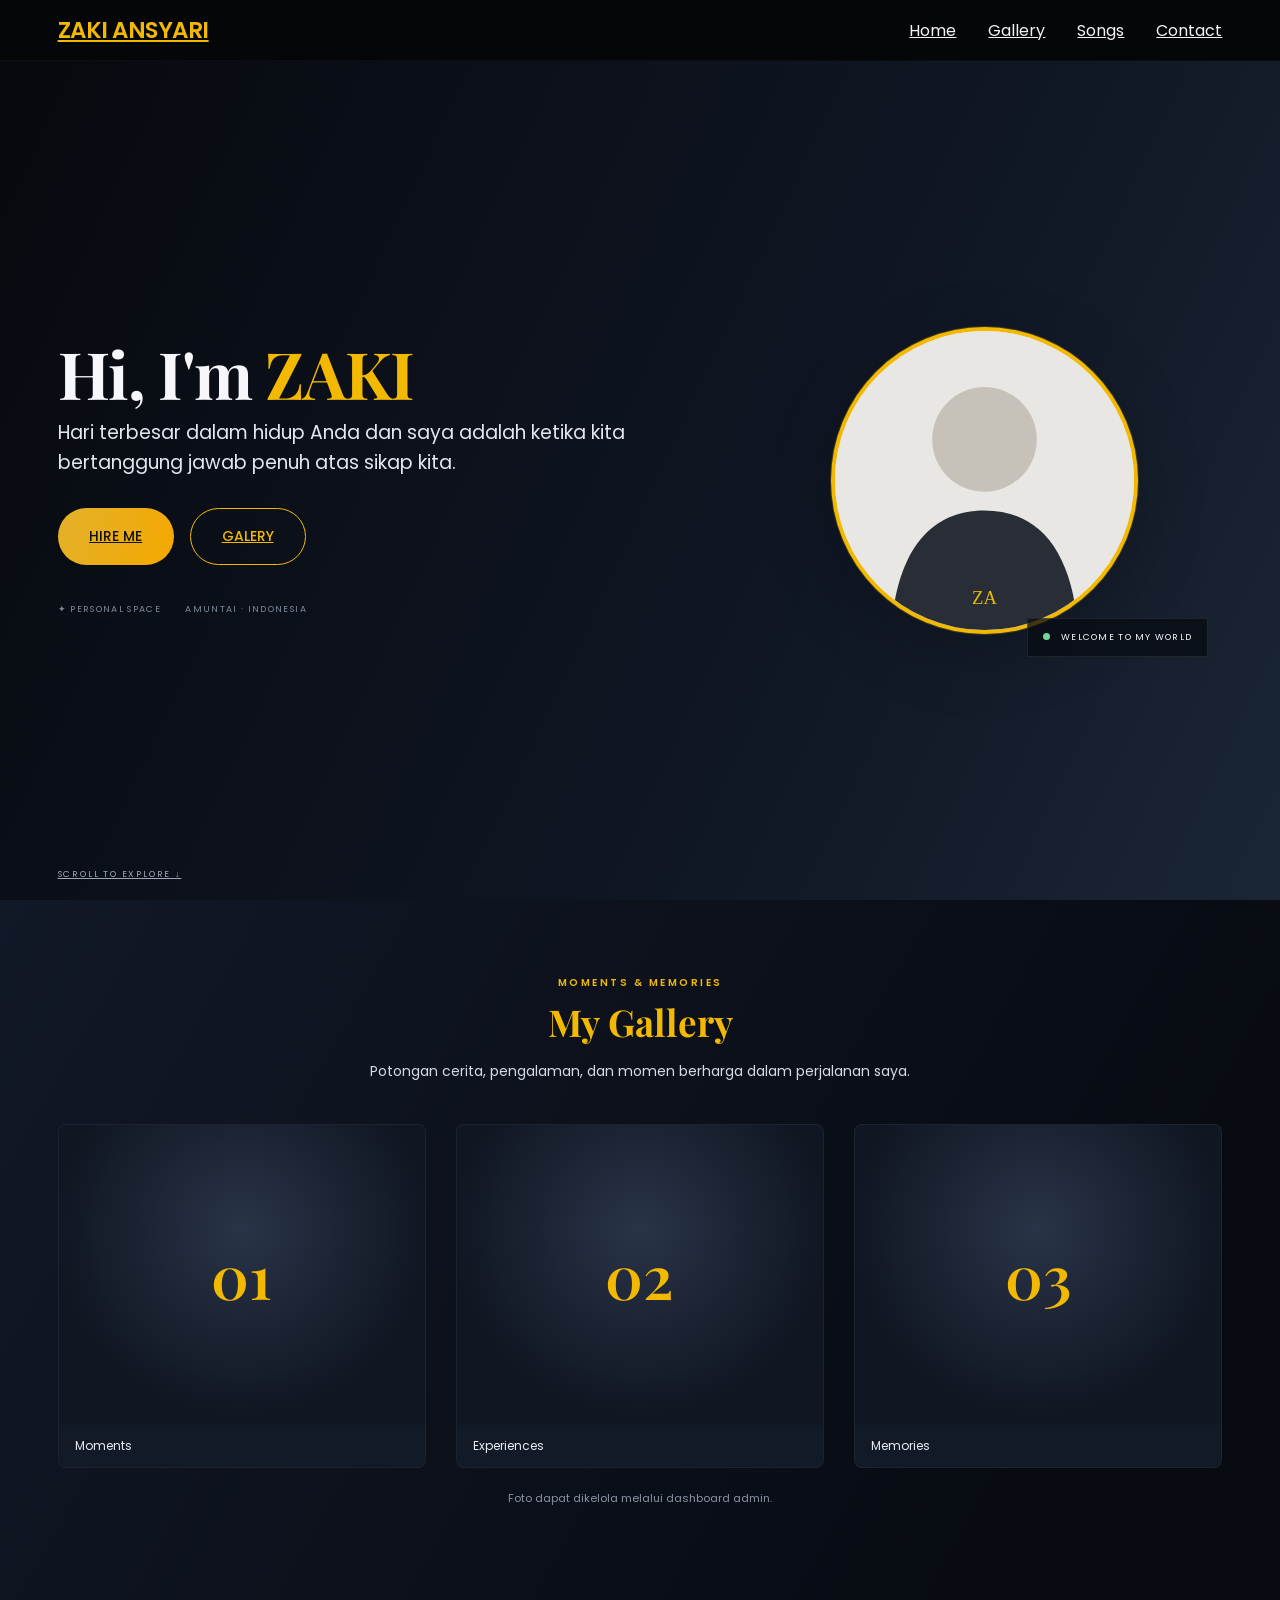
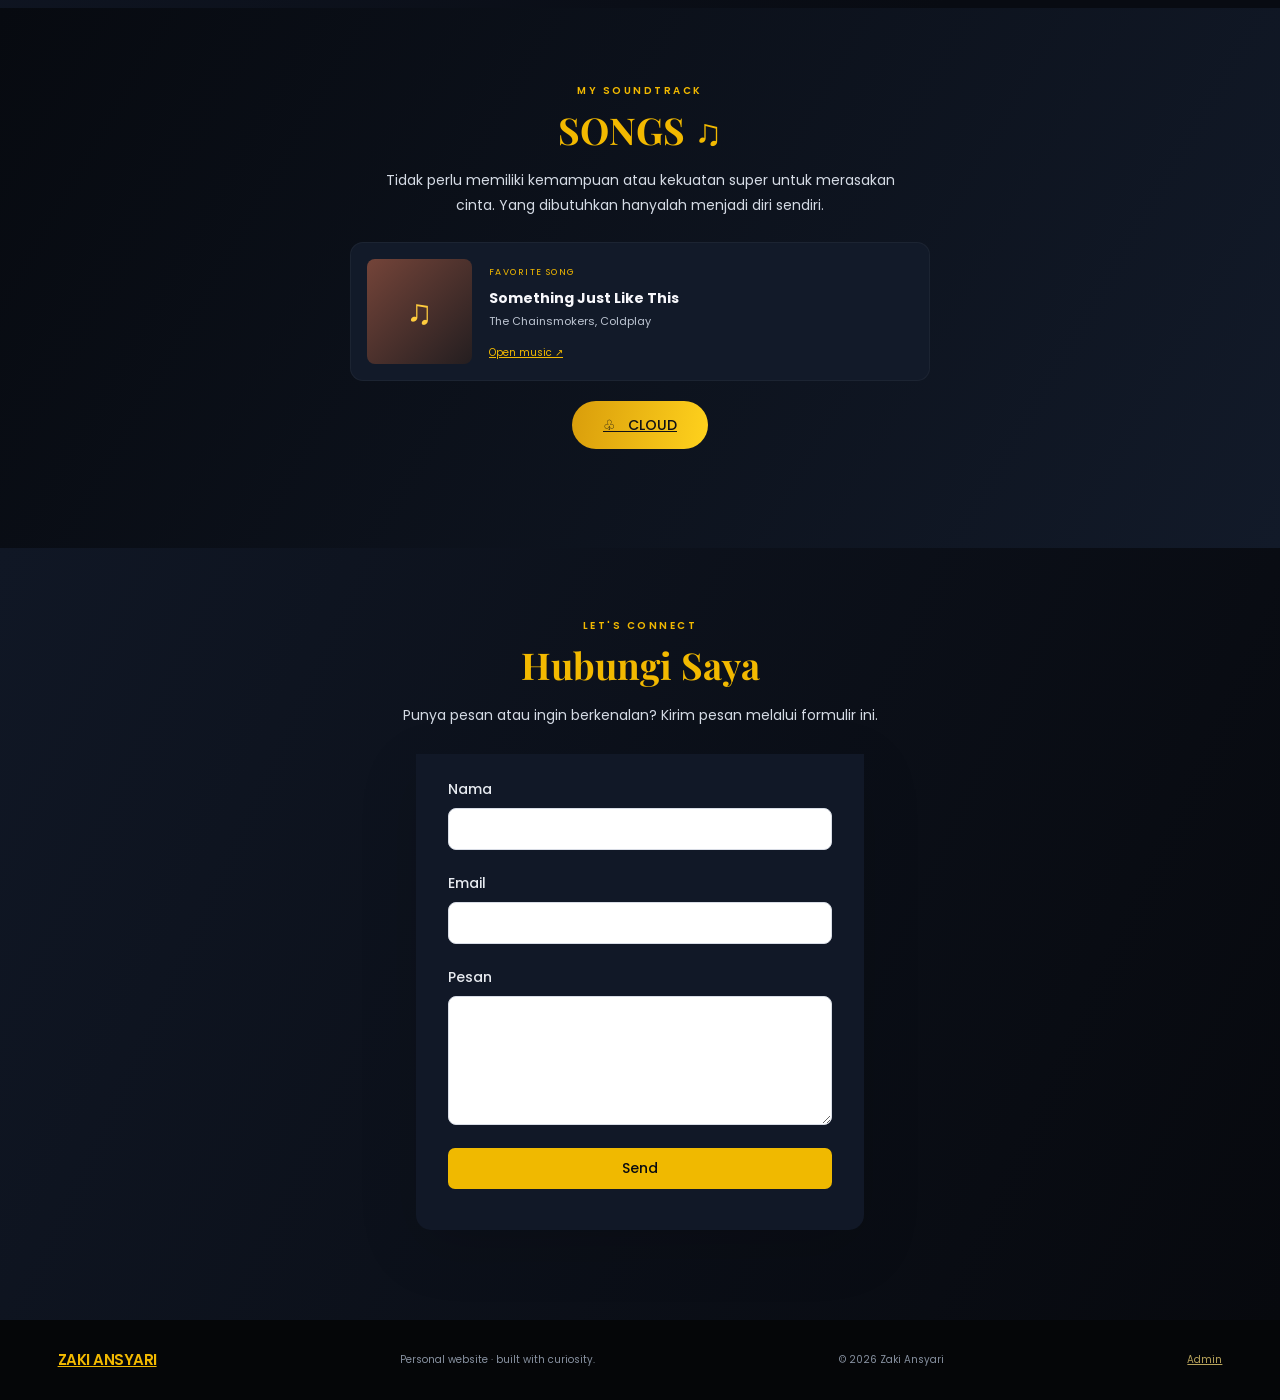
==== index.html @ 4ea9e6c6 "Add files via upload" ====
<!DOCTYPE html>
<html lang="id"><head><meta charset="UTF-8"><meta name="viewport" content="width=device-width, initial-scale=1"><meta name="theme-color" content="#080b12"><meta name="description" content="Website pribadi Zaki Ansyari — home, gallery, songs, contact."><title>Zaki Ansyari | Personal Website</title>
<link rel="preconnect" href="https://fonts.googleapis.com"><link href="https://fonts.googleapis.com/css2?family=Poppins:wght@400;500;600;700&family=Playfair+Display:wght@600;700&display=swap" rel="stylesheet"><link rel="stylesheet" href="assets/site.css"></head>
<body><header class="navbar"><a class="logo" href="#home">ZAKI ANSYARI</a><button id="menuToggle" class="menu-toggle" aria-label="Buka menu">☰</button><nav id="nav"><a href="#home">Home</a><a href="#gallery">Gallery</a><a href="#songs">Songs</a><a href="#contact">Contact</a></nav></header>
<main><section id="home" class="hero"><div class="hero-copy"><p class="welcome">PERSONAL WEBSITE</p><h1>Hi, I'm <span>ZAKI</span></h1><p id="heroQuote" class="hero-quote">Hari terbesar dalam hidup Anda dan saya adalah ketika kita bertanggung jawab penuh atas sikap kita.</p><div class="hero-buttons"><a class="btn btn-primary" href="#contact">HIRE ME</a><a class="btn btn-outline" href="#gallery">GALERY</a></div><div class="hero-extra"><span>✦ PERSONAL SPACE</span><span>AMUNTAI · INDONESIA</span></div></div><div class="hero-photo-wrap"><div class="photo-ring"><img id="heroPhoto" src="assets/profile-placeholder.svg" alt="Foto Zaki Ansyari"></div><div class="photo-caption"><span class="pulse"></span> WELCOME TO MY WORLD</div></div><a class="scroll-down" href="#gallery">SCROLL TO EXPLORE ↓</a></section>
<section id="gallery" class="page-section gallery-section"><div class="section-title"><span class="eyebrow">MOMENTS & MEMORIES</span><h2>My <span>Gallery</span></h2><p>Potongan cerita, pengalaman, dan momen berharga dalam perjalanan saya.</p></div><div id="galleryGrid" class="gallery-grid"><article class="gallery-card"><div class="gallery-placeholder">01</div><p>Moments</p></article><article class="gallery-card"><div class="gallery-placeholder">02</div><p>Experiences</p></article><article class="gallery-card"><div class="gallery-placeholder">03</div><p>Memories</p></article></div><p class="section-footnote">Foto dapat dikelola melalui dashboard admin.</p></section>
<section id="songs" class="page-section songs-section"><div class="section-title"><span class="eyebrow">MY SOUNDTRACK</span><h2>SONGS <span>♫</span></h2><p id="songQuote">Tidak perlu memiliki kemampuan atau kekuatan super untuk merasakan cinta. Yang dibutuhkan hanyalah menjadi diri sendiri.</p></div><div id="songsGrid" class="songs-grid"><article class="song-card"><div class="song-art">♫</div><div><p class="song-label">FAVORITE SONG</p><h3>Something Just Like This</h3><p>The Chainsmokers, Coldplay</p><a href="https://open.spotify.com/" target="_blank" rel="noopener">Open Spotify ↗</a></div></article></div><a class="btn cloud-btn" href="https://soundcloud.com/" target="_blank" rel="noopener">♧ &nbsp; CLOUD</a></section>
<section id="contact" class="page-section contact-section"><div class="section-title"><span class="eyebrow">LET'S CONNECT</span><h2>Hubungi <span>Saya</span></h2><p>Punya pesan atau ingin berkenalan? Kirim pesan melalui formulir ini.</p></div><form id="contactForm" class="contact-form"><label for="contactName">Nama</label><input id="contactName" name="name" required maxlength="100"><label for="contactEmail">Email</label><input id="contactEmail" name="email" type="email" required maxlength="150"><label for="contactMessage">Pesan</label><textarea id="contactMessage" name="message" required maxlength="2000" rows="5"></textarea><button class="send-btn" type="submit">Send</button><p id="contactStatus" role="status"></p></form></section></main>
<footer class="footer"><a class="logo" href="#home">ZAKI ANSYARI</a><p>Personal website · built with curiosity.</p><span>© <span id="year"></span> Zaki Ansyari</span><a class="admin-link" href="admin.html">Admin</a></footer>
<script src="assets/site.js"></script></body></html>
---- assets/site.css ----
:root{--bg:#080b12;--nav:#050608;--panel:#111827;--gold:#f2b900;--gold2:#e5ad18;--text:#f7f7fb;--muted:#c7ceda;--line:#ffffff16;--body:'Poppins',sans-serif;--display:'Playfair Display',serif}*{box-sizing:border-box}html{scroll-behavior:smooth;scroll-padding-top:72px}body{margin:0;background:linear-gradient(110deg,#070a10,#111827 65%,#1a2433);color:var(--text);font-family:var(--body);font-size:15px}.navbar{height:61px;position:sticky;top:0;z-index:10;background:#050608;display:flex;align-items:center;justify-content:space-between;padding:0 max(4.5%,calc((100% - 1220px)/2));border-bottom:1px solid #ffffff08}.logo{color:var(--gold);font-weight:600;font-size:23px;letter-spacing:-.5px}.navbar nav{display:flex;gap:32px}.navbar nav a{font-size:16px;color:#f3f3f5;transition:color .2s}.navbar nav a:hover{color:var(--gold)}.menu-toggle{display:none;background:none;border:0;color:white;font-size:25px}.hero{min-height:calc(100vh - 61px);padding:65px max(4.5%,calc((100% - 1220px)/2)) 65px;display:grid;grid-template-columns:1.15fr .85fr;align-items:center;gap:45px;position:relative;overflow:hidden;background:linear-gradient(115deg,#07090e 0%,#101725 65%,#1b2635 100%)}.hero-copy{padding-bottom:10px}.welcome,.eyebrow{font-size:10px;letter-spacing:.25em;color:var(--gold);font-weight:600}.welcome{display:none}.hero h1{font-family:var(--display);font-size:clamp(54px,5.1vw,68px);font-weight:700;line-height:1.15;margin:0 0 8px;letter-spacing:-1.4px}.hero h1 span{color:var(--gold)}.hero-quote{font-size:19px;line-height:1.55;max-width:620px;color:#e2e6ee;margin:0 0 31px}.hero-buttons{display:flex;gap:16px}.btn{display:inline-flex;align-items:center;justify-content:center;min-width:116px;height:57px;padding:0 31px;border-radius:50px;font-size:14px;font-weight:500;transition:transform .2s,box-shadow .2s}.btn:hover{transform:translateY(-2px)}.btn-primary{background:linear-gradient(110deg,#e3b12b,#f5a800);color:#101116}.btn-primary:hover{box-shadow:0 9px 28px #eab11f30}.btn-outline{border:1px solid var(--gold);color:var(--gold);background:transparent}.hero-photo-wrap{display:flex;align-items:center;justify-content:center;position:relative;min-height:360px}.photo-ring{width:clamp(250px,24vw,322px);height:clamp(250px,24vw,322px);border-radius:50%;padding:4px;background:var(--gold);box-shadow:0 0 0 1px #f2b90033,0 20px 70px #0003}.photo-ring img{width:100%;height:100%;object-fit:cover;border-radius:50%;background:#e9e7e3;display:block}.photo-caption{position:absolute;bottom:4px;right:3%;font-size:9px;letter-spacing:.14em;background:#080b12bd;border:1px solid var(--line);padding:12px 15px}.pulse{display:inline-block;width:7px;height:7px;border-radius:50%;background:#75d69b;margin-right:8px}.hero-extra{display:flex;gap:24px;margin-top:38px;font-size:9px;letter-spacing:.15em;color:#7e899a}.scroll-down{position:absolute;bottom:19px;left:max(4.5%,calc((100% - 1220px)/2));font-size:9px;letter-spacing:.2em;color:#9ca6b5}.page-section{padding:75px max(4.5%,calc((100% - 1220px)/2)) 90px;min-height:540px;scroll-margin-top:61px}.section-title{text-align:center;max-width:680px;margin:0 auto 40px}.section-title .eyebrow{display:block;margin-bottom:8px}.section-title h2{font-family:var(--display);font-size:37px;color:var(--gold);margin:0 0 14px;line-height:1.25}.section-title h2 span{color:var(--gold)}.section-title>p:not(.eyebrow){color:#d5dbe5;line-height:1.8;font-size:14px;margin:0 auto;max-width:560px}.gallery-section{background:linear-gradient(120deg,#111827,#080b12 80%)}.gallery-grid{display:grid;grid-template-columns:repeat(3,1fr);gap:30px}.gallery-card{margin:0;overflow:hidden;border-radius:8px;background:#121927;border:1px solid #ffffff0c;transition:transform .25s,border-color .25s}.gallery-card:hover{transform:translateY(-5px);border-color:#f2b9007a}.gallery-card img{width:100%;height:410px;display:block;object-fit:cover}.gallery-card p{padding:12px 16px;margin:0;color:#e9edf4;font-size:12px}.gallery-placeholder{height:300px;display:grid;place-items:center;color:var(--gold);font:600 60px var(--display);background:radial-gradient(circle at 50% 35%,#293448,#101622 70%)}.section-footnote{text-align:center;font-size:11px;color:#8792a3;margin-top:22px}.songs-section{display:flex;flex-direction:column;align-items:center;background:linear-gradient(120deg,#070a10,#121a29)}.songs-section .section-title{margin-bottom:24px}.songs-section .section-title>p{max-width:550px}.songs-grid{width:min(580px,100%);display:grid;gap:14px}.song-card{display:flex;align-items:center;gap:17px;padding:16px;background:#121a29;border-radius:13px;border:1px solid #ffffff0b}.song-art{width:105px;height:105px;flex-shrink:0;display:grid;place-items:center;border-radius:8px;background:linear-gradient(135deg,#744439,#241e20);font-size:35px;color:#ffcc3e}.song-card h3{font-size:14px;margin:3px 0}.song-card p{font-size:11px;color:#bdc5d2;margin:4px 0 9px}.song-card .song-label{font-size:9px;letter-spacing:.16em;color:var(--gold)}.song-card a{font-size:10px;color:var(--gold)}.cloud-btn{margin-top:20px;background:linear-gradient(100deg,#d99d0b,#ffd21d);color:#101116;height:48px}.contact-section{background:linear-gradient(115deg,#101725,#07090e);padding-top:70px}.contact-section .section-title{margin-bottom:26px}.contact-form{width:min(448px,100%);margin:0 auto;background:#111827;padding:25px 32px 30px;border-radius:0 0 15px 15px;display:flex;flex-direction:column;box-shadow:0 18px 60px #0002}.contact-form label{font-size:14px;font-weight:500;color:#e7eaf0;margin:0 0 8px}.contact-form input,.contact-form textarea{width:100%;border:1px solid #d8dce5;background:#fff;border-radius:8px;padding:11px 12px;color:#161923;outline:none;margin-bottom:23px;font:14px var(--body)}.contact-form input{height:42px}.contact-form textarea{resize:vertical;min-height:112px}.contact-form input:focus,.contact-form textarea:focus{border-color:var(--gold);box-shadow:0 0 0 3px #f2b90020}.send-btn{height:41px;border:0;border-radius:7px;background:#f0b900;color:#090b10;font:500 14px var(--body);cursor:pointer}.send-btn:hover{background:#ffca17}.contact-form #contactStatus{font-size:11px;color:var(--gold);margin-bottom:0;overflow-wrap:anywhere}.footer{display:flex;align-items:center;justify-content:space-between;gap:20px;padding:22px max(4.5%,calc((100% - 1220px)/2));background:#050608;color:#8791a0;font-size:10px}.footer .logo{font-size:15px}.admin-link{color:#b9a45c}.hidden{display:none!important}@media(max-width:800px){.hero{gap:25px;padding-top:45px}.hero h1{font-size:51px}.hero-quote{font-size:16px}.photo-ring{width:250px;height:250px}.gallery-grid{gap:16px}.gallery-card img{height:320px}}@media(max-width:600px){.navbar{height:61px;padding:0 20px}.logo{font-size:18px}.menu-toggle{display:block}.navbar nav{display:none;position:absolute;top:61px;left:0;right:0;background:#050608;padding:14px 20px 20px;flex-direction:column;gap:0;border-bottom:1px solid #ffffff18}.navbar nav.open{display:flex}.navbar nav a{padding:12px 0}.hero{grid-template-columns:1fr;padding:30px 24px 70px;gap:20px;min-height:auto}.hero-photo-wrap{grid-row:1;min-height:280px}.photo-ring{width:225px;height:225px}.photo-caption{right:0;bottom:0}.hero-copy{grid-row:2}.hero h1{font-size:49px}.hero-quote{font-size:15px}.hero-extra{margin-top:25px;flex-wrap:wrap;gap:12px}.scroll-down{left:24px}.page-section{padding:58px 20px 65px;min-height:auto}.section-title h2{font-size:32px}.gallery-grid{grid-template-columns:1fr;gap:18px}.gallery-card img{height:auto;max-height:540px;object-fit:cover}.gallery-placeholder{height:220px}.songs-grid{width:100%}.song-card{padding:12px;gap:12px}.song-art{width:78px;height:85px}.contact-form{padding:22px 20px 25px}.footer{padding:22px 20px;flex-wrap:wrap}.footer p{width:100%;order:3;margin:0}}
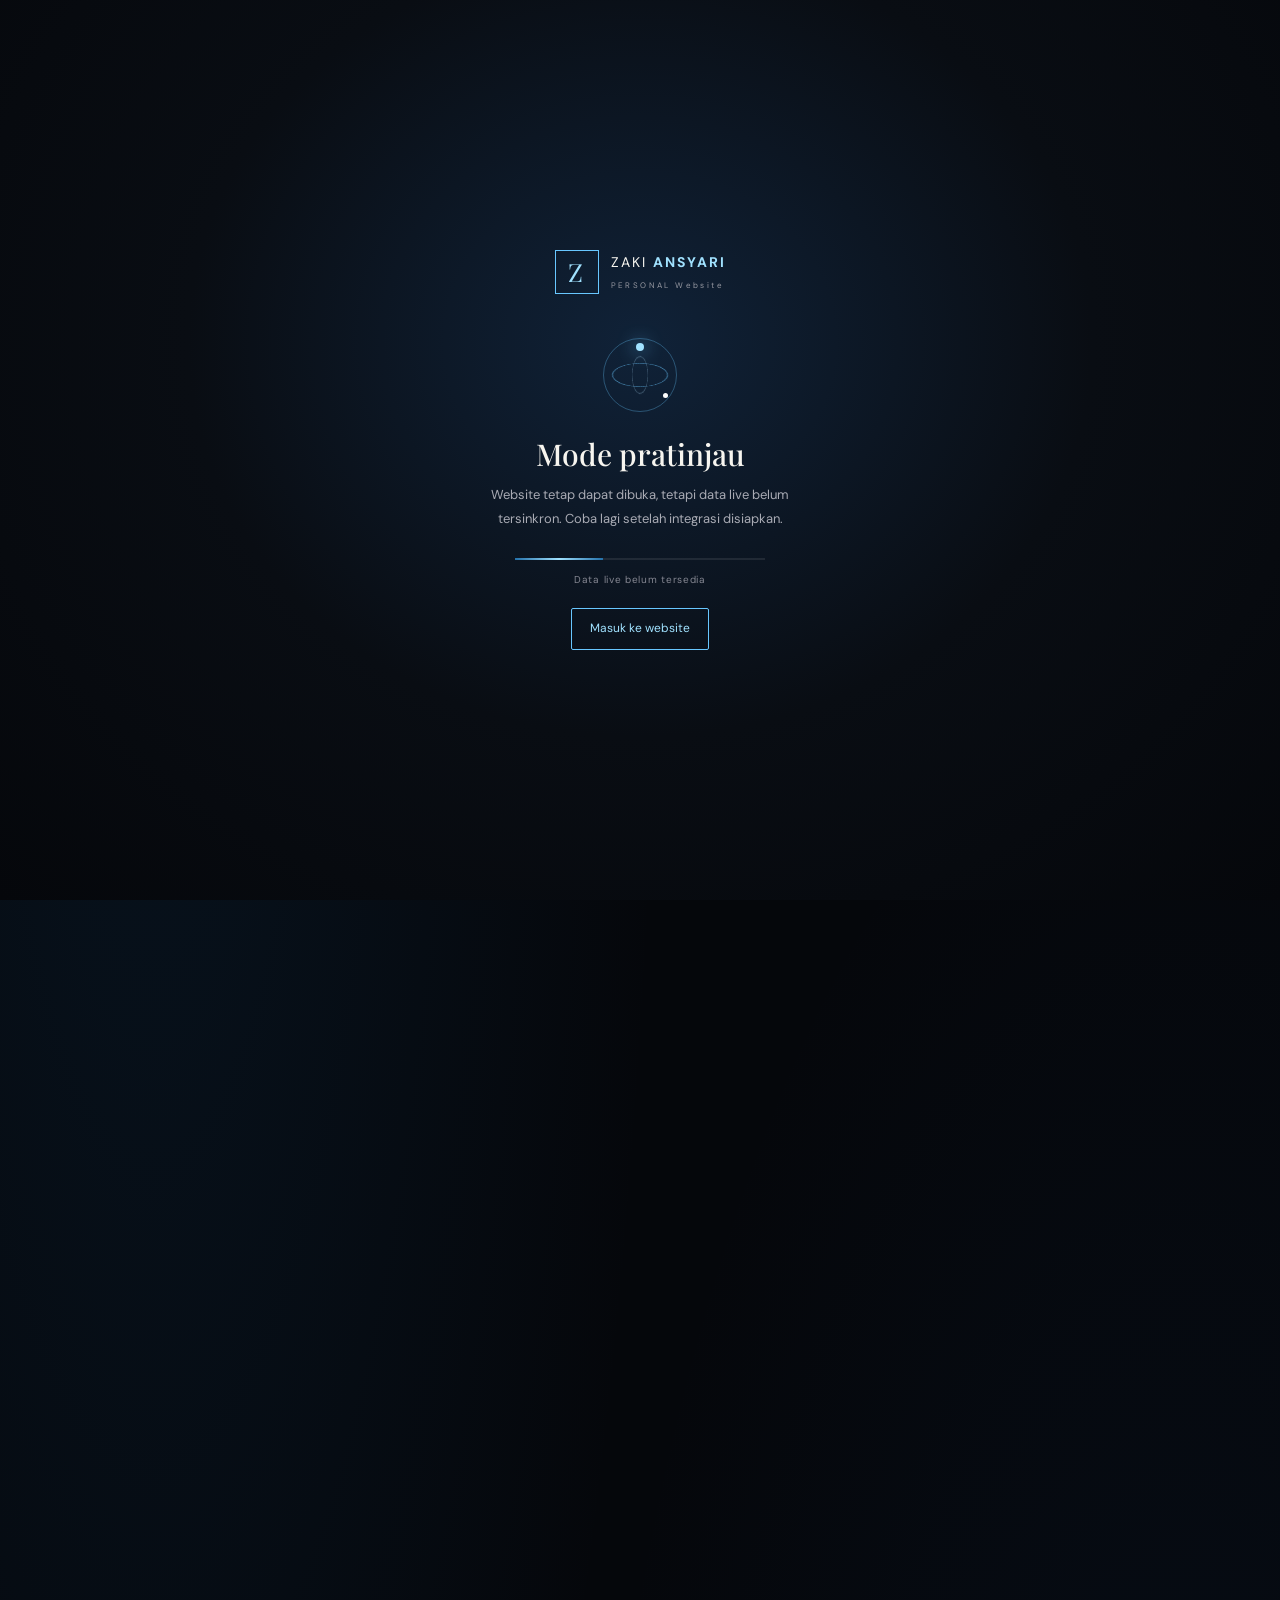
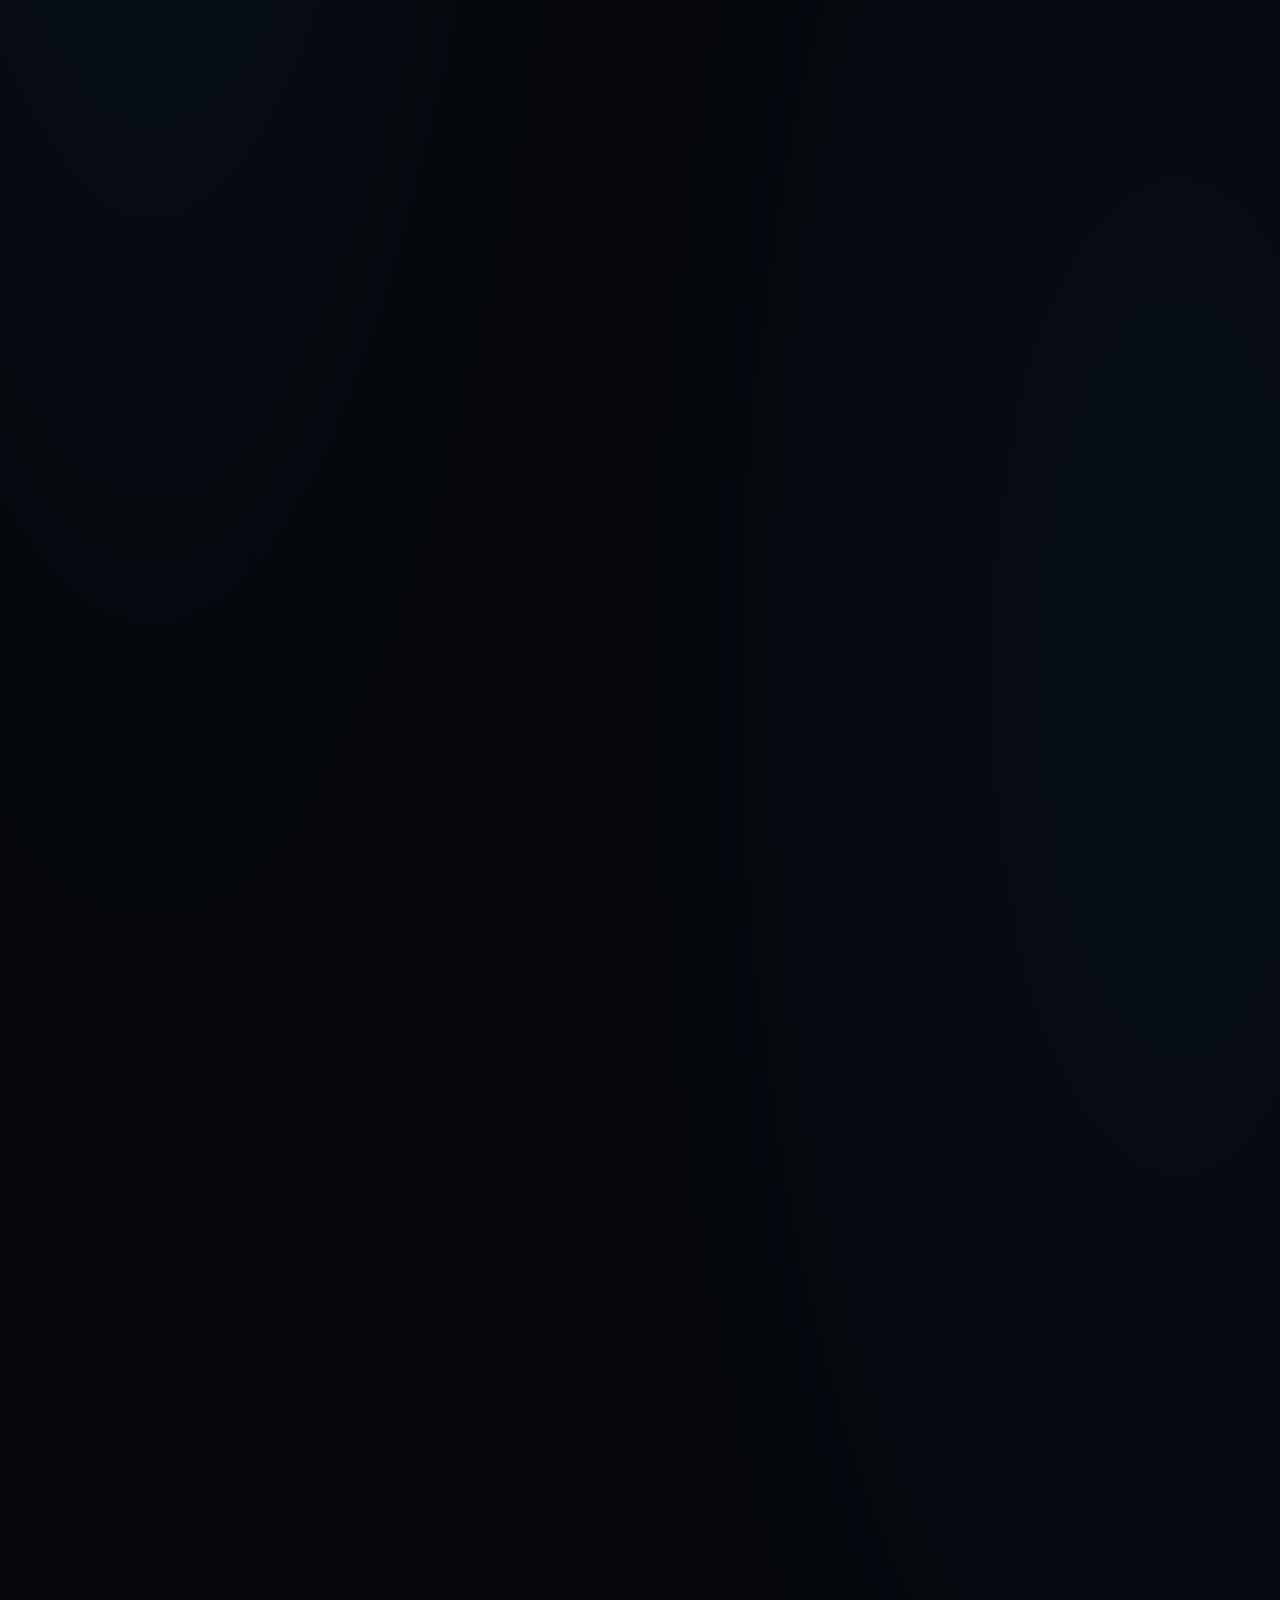
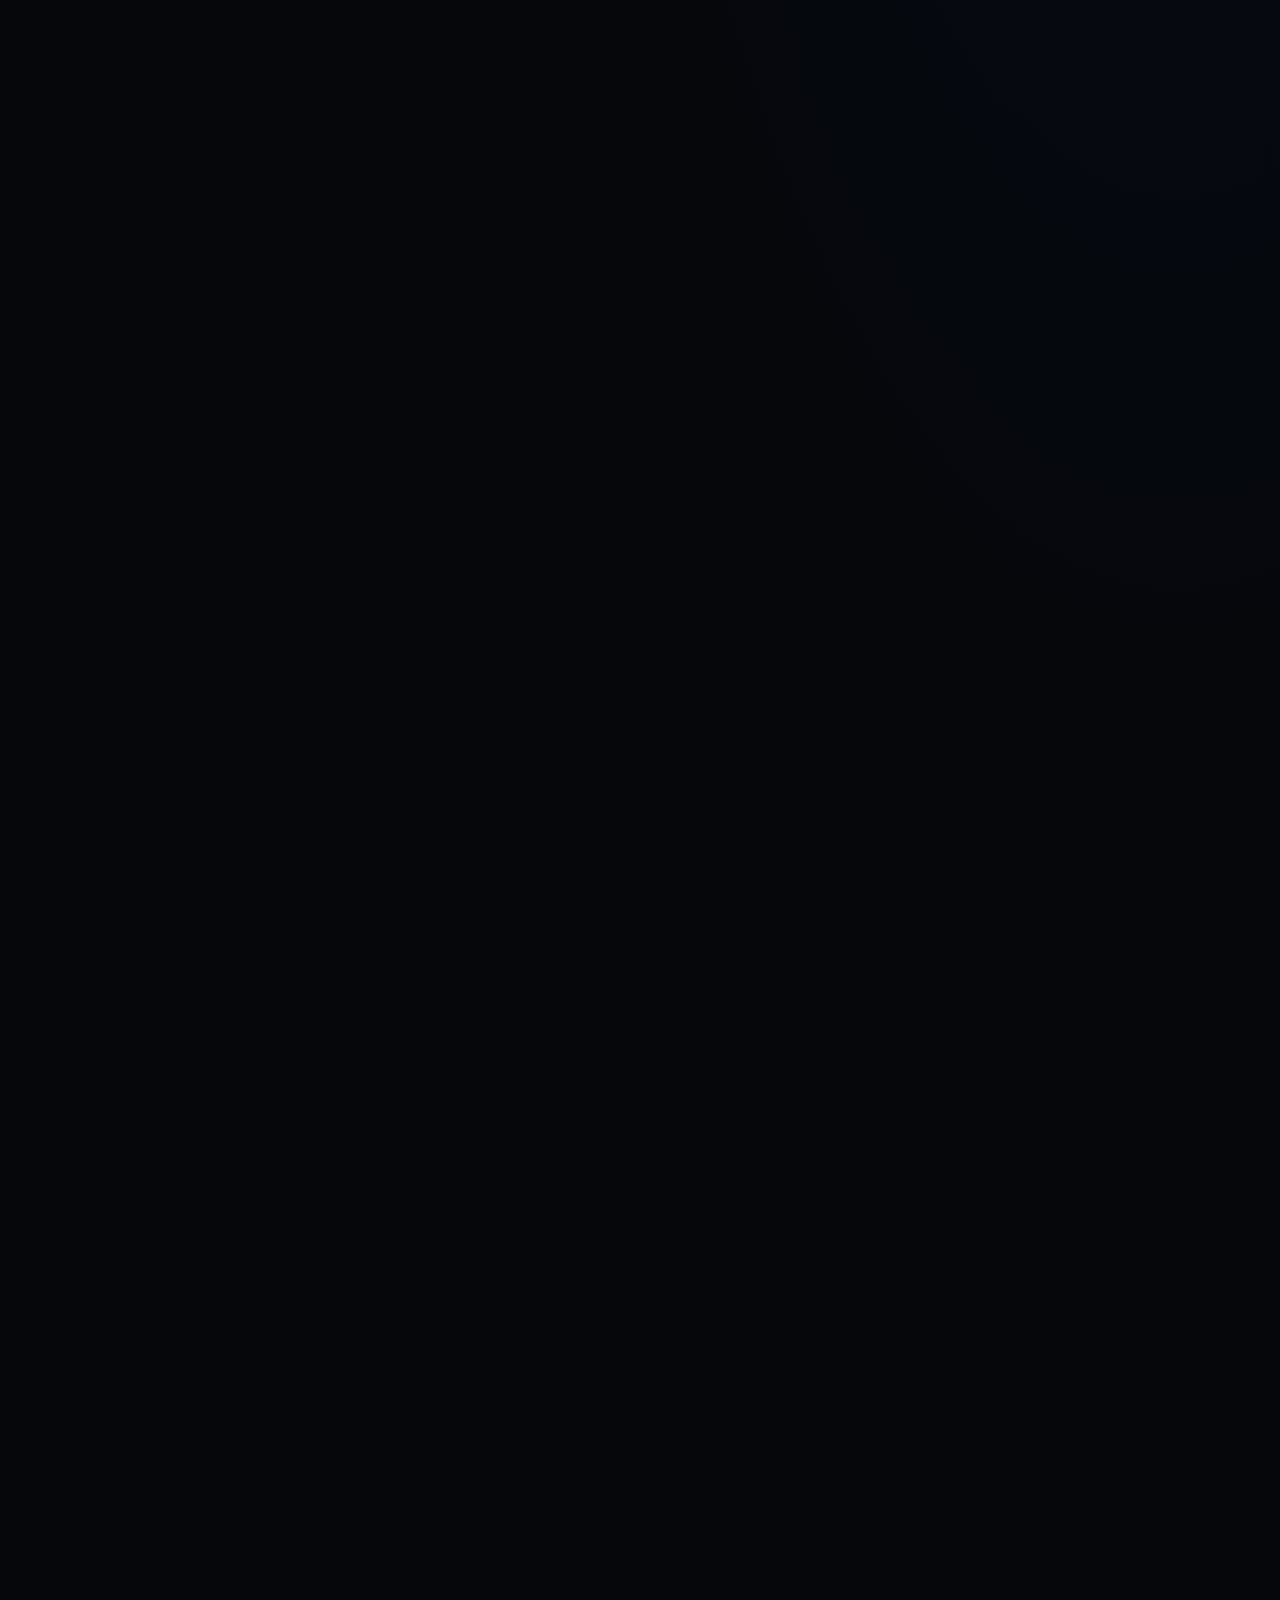
==== commit 92989eb6: "Add files via upload" ====
--- a/index.html
+++ b/index.html
@@ -1,10 +1,344 @@
-<!DOCTYPE html>
-<html lang="id"><head><meta charset="UTF-8"><meta name="viewport" content="width=device-width, initial-scale=1"><meta name="theme-color" content="#080b12"><meta name="description" content="Website pribadi Zaki Ansyari — home, gallery, songs, contact."><title>Zaki Ansyari | Personal Website</title>
-<link rel="preconnect" href="https://fonts.googleapis.com"><link href="https://fonts.googleapis.com/css2?family=Poppins:wght@400;500;600;700&family=Playfair+Display:wght@600;700&display=swap" rel="stylesheet"><link rel="stylesheet" href="assets/site.css"></head>
-<body><header class="navbar"><a class="logo" href="#home">ZAKI ANSYARI</a><button id="menuToggle" class="menu-toggle" aria-label="Buka menu">☰</button><nav id="nav"><a href="#home">Home</a><a href="#gallery">Gallery</a><a href="#songs">Songs</a><a href="#contact">Contact</a></nav></header>
-<main><section id="home" class="hero"><div class="hero-copy"><p class="welcome">PERSONAL WEBSITE</p><h1>Hi, I'm <span>ZAKI</span></h1><p id="heroQuote" class="hero-quote">Hari terbesar dalam hidup Anda dan saya adalah ketika kita bertanggung jawab penuh atas sikap kita.</p><div class="hero-buttons"><a class="btn btn-primary" href="#contact">HIRE ME</a><a class="btn btn-outline" href="#gallery">GALERY</a></div><div class="hero-extra"><span>✦ PERSONAL SPACE</span><span>AMUNTAI · INDONESIA</span></div></div><div class="hero-photo-wrap"><div class="photo-ring"><img id="heroPhoto" src="assets/profile-placeholder.svg" alt="Foto Zaki Ansyari"></div><div class="photo-caption"><span class="pulse"></span> WELCOME TO MY WORLD</div></div><a class="scroll-down" href="#gallery">SCROLL TO EXPLORE ↓</a></section>
-<section id="gallery" class="page-section gallery-section"><div class="section-title"><span class="eyebrow">MOMENTS & MEMORIES</span><h2>My <span>Gallery</span></h2><p>Potongan cerita, pengalaman, dan momen berharga dalam perjalanan saya.</p></div><div id="galleryGrid" class="gallery-grid"><article class="gallery-card"><div class="gallery-placeholder">01</div><p>Moments</p></article><article class="gallery-card"><div class="gallery-placeholder">02</div><p>Experiences</p></article><article class="gallery-card"><div class="gallery-placeholder">03</div><p>Memories</p></article></div><p class="section-footnote">Foto dapat dikelola melalui dashboard admin.</p></section>
-<section id="songs" class="page-section songs-section"><div class="section-title"><span class="eyebrow">MY SOUNDTRACK</span><h2>SONGS <span>♫</span></h2><p id="songQuote">Tidak perlu memiliki kemampuan atau kekuatan super untuk merasakan cinta. Yang dibutuhkan hanyalah menjadi diri sendiri.</p></div><div id="songsGrid" class="songs-grid"><article class="song-card"><div class="song-art">♫</div><div><p class="song-label">FAVORITE SONG</p><h3>Something Just Like This</h3><p>The Chainsmokers, Coldplay</p><a href="https://open.spotify.com/" target="_blank" rel="noopener">Open Spotify ↗</a></div></article></div><a class="btn cloud-btn" href="https://soundcloud.com/" target="_blank" rel="noopener">♧ &nbsp; CLOUD</a></section>
-<section id="contact" class="page-section contact-section"><div class="section-title"><span class="eyebrow">LET'S CONNECT</span><h2>Hubungi <span>Saya</span></h2><p>Punya pesan atau ingin berkenalan? Kirim pesan melalui formulir ini.</p></div><form id="contactForm" class="contact-form"><label for="contactName">Nama</label><input id="contactName" name="name" required maxlength="100"><label for="contactEmail">Email</label><input id="contactEmail" name="email" type="email" required maxlength="150"><label for="contactMessage">Pesan</label><textarea id="contactMessage" name="message" required maxlength="2000" rows="5"></textarea><button class="send-btn" type="submit">Send</button><p id="contactStatus" role="status"></p></form></section></main>
-<footer class="footer"><a class="logo" href="#home">ZAKI ANSYARI</a><p>Personal website · built with curiosity.</p><span>© <span id="year"></span> Zaki Ansyari</span><a class="admin-link" href="admin.html">Admin</a></footer>
-<script src="assets/site.js"></script></body></html>+<!doctype html>
+<html lang="id">
+  <head>
+    <meta charset="utf-8">
+    <meta name="viewport" content="width=device-width,initial-scale=1">
+    <meta name="theme-color" content="#07111f">
+    <meta name="description" content="Portofolio dan profil pribadi Zaki Ansyari, pelajar TJKT yang tertarik pada teknologi, jaringan, dan pengembangan web.">
+    <title>Zaki Ansyari — Personal Website</title>
+    <link rel="preconnect" href="https://fonts.googleapis.com">
+    <link href="https://fonts.googleapis.com/css2?family=DM+Sans:wght@400;500;600;700&family=Playfair+Display:wght@500;600;700&display=swap" rel="stylesheet">
+    <link rel="stylesheet" href="assets/site.css">
+    <link rel="stylesheet" href="assets/space-theme.css">
+  </head>
+  <body>
+    <div id="startupLoader" class="startup-loader" role="status" aria-live="polite" aria-label="Memuat website">
+      <div class="loader-card">
+        <div class="loader-brand">
+          <span class="loader-mark">Z</span>
+          <span>ZAKI <b>ANSYARI</b><small>PERSONAL Website</small></span>
+        </div>
+        <div class="loader-orbit">
+          <span></span>
+          <i></i>
+        </div>
+        <h1 id="loaderTitle">Menyiapkan Data Website</h1>
+        <p id="loaderMessage">Menghubungkan website dan menyinkronkan data terbaru…</p>
+        <div class="loader-progress">
+          <span></span>
+        </div>
+        <small id="loaderStatus">Memeriksa koneksi data</small>
+        <button id="loaderContinue" type="button" hidden>Masuk ke website</button>
+      </div>
+    </div>
+
+    <div class="grain"></div>
+
+    <header class="navbar">
+      <a class="brand" href="#home">
+        <span class="brand-mark">Z</span>
+        <span>ZAKI <b>ANSYARI</b><small>PERSONAL WEBSITE</small></span>
+      </a>
+      <button id="menuToggle" class="menu-toggle" aria-label="Buka menu" aria-expanded="false">☰</button>
+      <nav id="nav">
+        <a href="#about">Tentang</a>
+        <a href="#projects">Proyek</a>
+        <a href="#timeline">Perjalanan</a>
+        <a href="#credentials">Sertifikat & CV</a>
+        <a href="#gallery">Galeri</a>
+        <a href="#guestbook">Buku tamu</a>
+        <a href="#contact" class="nav-cta">Kontak ↗</a>
+      </nav>
+    </header>
+
+    <main>
+      <section id="home" class="hero wrap">
+        <div class="hero-copy reveal">
+          <h1>ZAKI<br><em>ANSYARI</em></h1>
+          <p class="lead">Hello, I'm <strong>Zaki Ansyari</strong> —  someone who is interested in technology, computer networks, and web development.</p>
+          <div class="hero-actions">
+            <a class="btn gold" href="#projects">Jelajahi karya <span>↗</span></a>
+            <a class="btn ghost" href="#about">Kenali saya</a>
+          </div>
+          <div class="hero-meta">
+            <span></span>
+            <span></span>
+          </div>
+        </div>
+        <div class="hero-art reveal">
+          <div class="orbit orbit-one"></div>
+          <div class="orbit orbit-two"></div>
+          <div class="profile-frame">
+            <img id="heroPhoto" src="assets/profile-placeholder.svg" alt="Foto profil Zaki Ansyari">
+            <span class="frame-corner top-left"></span>
+            <span class="frame-corner bottom-right"></span>
+          </div>
+          <div class="floating-note note-bottom"><span class="gold-dot"></span> Hi, I'm Zaki Ansyari</div>
+        </div>
+        <div class="hero-bottom">
+          <span></span>
+          <span class="line"></span>
+          <span></span>
+        </div>
+      </section>
+
+      <section id="about" class="section wrap">
+        <div class="section-head reveal">
+          <p class="eyebrow">01 — PROFIL</p>
+          <h2>Sepotong Cerita Dibalik <em>Nama</em></h2>
+        </div>
+        <div class="about-grid">
+          <div class="about-main reveal">
+            <p id="aboutText">Saya adalah pelajar Teknik Jaringan Komputer dan Telekomunikasi yang senang mempelajari cara kerja teknologi, menyelesaikan masalah, dan membangun sesuatu yang bermanfaat. Saya percaya proses belajar yang konsisten adalah bagian penting dari pertumbuhan.</p>
+            <div class="profile-facts">
+              <div>
+                <small>PENDIDIKAN</small>
+                <strong id="education">SMK Negeri 1 Amuntai</strong>
+              </div>
+              <div>
+                <small>BIDANG</small>
+                <strong id="focus">TJKT · Web · Networking</strong>
+              </div>
+              <div>
+                <small>LOKASI</small>
+                <strong id="location">Amuntai, Kalimantan Selatan</strong>
+              </div>
+            </div>
+            <a id="emailLink" class="text-link" href="mailto:zaki@example.com">Mari terhubung <span>↗</span></a>
+          </div>
+          <aside class="quote-card reveal">
+            <span class="quote-symbol">“</span>
+            <blockquote id="heroQuote">Hari terbesar dalam hidup adalah ketika kita bertanggung jawab penuh atas sikap kita.</blockquote>
+            <span class="quote-rule"></span>
+            <small>CATATAN PRIBADI</small>
+          </aside>
+        </div>
+      </section>
+
+      <section id="skills" class="section section-dark">
+        <div class="wrap">
+          <div class="section-head reveal">
+            <p class="eyebrow">02 — KOMPETENSI</p>
+            <h2>Hal Yang Sedang <em>Saya Kuasai.</em></h2>
+          </div>
+          <div id="skillsGrid" class="skills-grid">
+            <article class="skill-card">
+              <span>01</span>
+              <h3>Computer & Hardware</h3>
+              <p>Perawatan, instalasi sistem operasi, dan troubleshooting perangkat.</p>
+            </article>
+            <article class="skill-card">
+              <span>02</span>
+              <h3>Networking</h3>
+              <p>Dasar jaringan, kabel UTP, dan konfigurasi konektivitas.</p>
+            </article>
+            <article class="skill-card">
+              <span>03</span>
+              <h3>Web Development</h3>
+              <p>HTML, CSS, JavaScript, serta integrasi data sederhana.</p>
+            </article>
+          </div>
+        </div>
+      </section>
+
+      <section id="projects" class="section wrap">
+        <div class="section-head split-head reveal">
+          <div>
+            <p class="eyebrow">03 — PILIHAN KARYA</p>
+            <h2>Proyek Dengan <em>Tujuan</em></h2>
+          </div>
+          <p class="section-sub">Eksperimen, tugas, dan karya yang merekam proses belajar.</p>
+        </div>
+        <div id="projectsGrid" class="project-grid">
+          <article class="project-card">
+            <div class="project-cover cover-one">
+              <span>01</span>
+              <b>WEB / DESIGN</b>
+            </div>
+            <div class="project-body">
+              <small>WEB DEVELOPMENT</small>
+              <h3>Personal Portfolio</h3>
+              <p>Website pribadi untuk merangkum profil, karya, dan perjalanan belajar.</p>
+              <a href="#contact" class="text-link">Lihat detail ↗</a>
+            </div>
+          </article>
+          <article class="project-card">
+            <div class="project-cover cover-two">
+              <span>02</span>
+              <b>NETWORK / LAB</b>
+            </div>
+            <div class="project-body">
+              <small>COMPUTER NETWORK</small>
+              <h3>Praktik Jaringan</h3>
+              <p>Dokumentasi praktik kabel jaringan dan troubleshooting perangkat.</p>
+              <a href="#contact" class="text-link">Lihat detail ↗</a>
+            </div>
+          </article>
+          <article class="project-card">
+            <div class="project-cover cover-three">
+              <span>03</span>
+              <b>LEARNING / TECH</b>
+            </div>
+            <div class="project-body">
+              <small>TECHNICAL SUPPORT</small>
+              <h3>Dokumentasi Teknis</h3>
+              <p>Catatan langkah kerja instalasi, perawatan, dan perbaikan perangkat.</p>
+              <a href="#contact" class="text-link">Lihat detail ↗</a>
+            </div>
+          </article>
+        </div>
+      </section>
+
+      <section id="timeline" class="section timeline-section">
+        <div class="wrap">
+          <div class="section-head reveal">
+            <p class="eyebrow">04 — PERJALANAN</p>
+            <h2>Langkah kecil, <em>kemajuan nyata.</em></h2>
+          </div>
+          <div id="timelineList" class="timeline-list">
+            <article class="timeline-item">
+              <span class="timeline-dot"></span>
+              <small>2025 — SEKARANG</small>
+              <div>
+                <h3>Belajar Teknik Jaringan Komputer</h3>
+                <p>Mengembangkan dasar komputer, jaringan, dan keterampilan teknologi melalui pembelajaran dan praktik.</p>
+              </div>
+            </article>
+            <article class="timeline-item">
+              <span class="timeline-dot"></span>
+              <small>2025 — 2026</small>
+              <div>
+                <h3>Pengalaman Praktik Kerja Lapangan</h3>
+                <p>Mengenal lingkungan kerja dan praktik dukungan teknis di bidang komputer dan administrasi digital.</p>
+              </div>
+            </article>
+            <article class="timeline-item">
+              <span class="timeline-dot"></span>
+              <small>BERIKUTNYA</small>
+              <div>
+                <h3>Terus bertumbuh</h3>
+                <p>Memperdalam pemrograman dan mengeksplorasi studi Teknik Informatika.</p>
+              </div>
+            </article>
+          </div>
+        </div>
+      </section>
+
+      <section id="credentials" class="section wrap">
+        <div class="section-head split-head reveal">
+          <div>
+            <p class="eyebrow">05 — DOKUMEN</p>
+            <h2>Sertifikat & <em>curriculum vitae.</em></h2>
+          </div>
+          <p class="section-sub"></p>
+        </div>
+        <div id="credentialsGrid" class="credentials-grid">
+          <article class="credential-card">
+            <span class="credential-icon">↗</span>
+            <div>
+              <small>DOKUMEN PROFIL</small>
+              <h3>Curriculum Vitae</h3>
+              <p>Ringkasan profil, pendidikan, dan kemampuan.</p>
+            </div>
+            <span class="muted">Tautan belum ditambahkan</span>
+          </article>
+        </div>
+        <div class="cv-action">
+          <a id="cvButton" class="btn ghost" href="#contact">Minta CV melalui kontak ↗</a>
+        </div>
+      </section>
+
+      <section id="gallery" class="section section-dark">
+        <div class="wrap">
+          <div class="section-head reveal">
+            <p class="eyebrow">06 — GALERI & MUSIK</p>
+            <h2>Potongan cerita <em>visual.</em></h2>
+            <p class="section-sub">Momen dan soundtrack yang menemani perjalanan.</p>
+          </div>
+          <div id="galleryGrid" class="gallery-grid">
+            <div class="gallery-empty">Galeri akan tampil setelah data ditambahkan dari dashboard.</div>
+          </div>
+          <div class="music-panel">
+            <div>
+              <p class="eyebrow">NOW PLAYING IN MY WORLD</p>
+              <h3>Soundtrack pilihan</h3>
+              <p id="songQuote">Musik menjadi teman untuk fokus, refleksi, dan menikmati proses.</p>
+            </div>
+            <div id="songsGrid" class="songs-grid">
+              <a class="song-link" href="https://open.spotify.com/" target="_blank" rel="noopener">♫ <span>Jelajahi musik favorit</span> ↗</a>
+            </div>
+          </div>
+        </div>
+      </section>
+
+      <section id="guestbook" class="section wrap">
+        <div class="section-head reveal">
+          <p class="eyebrow">07 — BUKU TAMU</p>
+          <h2>Tinggalkan <em>jejak baik.</em></h2>
+          <p class="section-sub">Tulis sapaan singkat. Pesan akan ditampilkan setelah berhasil disimpan.</p>
+        </div>
+        <div class="guest-grid">
+          <form id="guestForm" class="guest-form reveal">
+            <label for="guestName">Nama</label>
+            <input id="guestName" name="name" required maxlength="80" placeholder="Nama kamu">
+            <label for="guestMessage">Pesan</label>
+            <textarea id="guestMessage" name="message" rows="4" maxlength="500" required placeholder="Tulis pesan yang baik..."></textarea>
+            <button class="btn gold" type="submit">Kirim sapaan ↗</button>
+            <p id="guestStatus" role="status"></p>
+          </form>
+          <div id="guestList" class="guest-list">
+            <p class="muted">Jadilah yang pertama meninggalkan pesan.</p>
+          </div>
+        </div>
+      </section>
+
+      <section id="contact" class="section contact-section">
+        <div class="wrap contact-grid">
+          <div class="reveal">
+            <p class="eyebrow">08 — HUBUNGI SAYA</p>
+            <h2>Setiap hal besar<br>dimulai dari <em>percakapan.</em></h2>
+            <p class="section-sub">Punya ide, pertanyaan, atau ingin berkolaborasi? Saya terbuka untuk terhubung.</p>
+            <div class="contact-shortcuts">
+              <a id="contactEmail" href="mailto:zaki@example.com">✉ <span>Email</span> ↗</a>
+              <a id="contactWhatsapp" href="#contact">◉ <span>WhatsApp</span> ↗</a>
+            </div>
+            <div class="digital-card">
+              <div>
+                <small>DIGITAL CONTACT CARD</small>
+                <strong>Zaki Ansyari</strong>
+                <span>Personal Portfolio · TJKT</span>
+              </div>
+              <button id="downloadVcard" class="btn ghost small-btn" type="button">Simpan kontak ↓</button>
+            </div>
+          </div>
+          <form id="contactForm" class="contact-form reveal">
+            <label for="contactName">Nama</label>
+            <input id="contactName" name="name" required maxlength="100" placeholder="Nama lengkap">
+            <label for="contactEmailInput">Email</label>
+            <input id="contactEmailInput" name="email" type="email" required maxlength="150" placeholder="nama@email.com">
+            <label for="contactMessageInput">Pesan</label>
+            <textarea id="contactMessageInput" name="message" required maxlength="2000" rows="5" placeholder="Ceritakan apa yang ingin kamu diskusikan..."></textarea>
+            <button class="btn gold" type="submit">Kirim pesan ↗</button>
+            <p id="contactStatus" role="status"></p>
+          </form>
+        </div>
+      </section>
+    </main>
+
+    <footer class="footer">
+      <div class="wrap footer-inner">
+        <a class="brand" href="#home">
+          <span class="brand-mark">Z</span>
+          <span>ZAKI <b>ANSYARI</b><small>PERSONAL WEBSITE</small></span>
+        </a>
+        <p>Dibangun dengan rasa ingin tahu dan kemauan untuk terus belajar.</p>
+        <span>© <span id="year"></span> Zaki Ansyari</span>
+        <a class="admin-link" href="admin.html">Admin ↗</a>
+      </div>
+    </footer>
+
+    
+
+    <script src="assets/site.js"></script>
+  </body>
+</html>
--- a/assets/site.css
+++ b/assets/site.css
@@ -1 +1,8 @@
-:root{--bg:#080b12;--nav:#050608;--panel:#111827;--gold:#f2b900;--gold2:#e5ad18;--text:#f7f7fb;--muted:#c7ceda;--line:#ffffff16;--body:'Poppins',sans-serif;--display:'Playfair Display',serif}*{box-sizing:border-box}html{scroll-behavior:smooth;scroll-padding-top:72px}body{margin:0;background:linear-gradient(110deg,#070a10,#111827 65%,#1a2433);color:var(--text);font-family:var(--body);font-size:15px}.navbar{height:61px;position:sticky;top:0;z-index:10;background:#050608;display:flex;align-items:center;justify-content:space-between;padding:0 max(4.5%,calc((100% - 1220px)/2));border-bottom:1px solid #ffffff08}.logo{color:var(--gold);font-weight:600;font-size:23px;letter-spacing:-.5px}.navbar nav{display:flex;gap:32px}.navbar nav a{font-size:16px;color:#f3f3f5;transition:color .2s}.navbar nav a:hover{color:var(--gold)}.menu-toggle{display:none;background:none;border:0;color:white;font-size:25px}.hero{min-height:calc(100vh - 61px);padding:65px max(4.5%,calc((100% - 1220px)/2)) 65px;display:grid;grid-template-columns:1.15fr .85fr;align-items:center;gap:45px;position:relative;overflow:hidden;background:linear-gradient(115deg,#07090e 0%,#101725 65%,#1b2635 100%)}.hero-copy{padding-bottom:10px}.welcome,.eyebrow{font-size:10px;letter-spacing:.25em;color:var(--gold);font-weight:600}.welcome{display:none}.hero h1{font-family:var(--display);font-size:clamp(54px,5.1vw,68px);font-weight:700;line-height:1.15;margin:0 0 8px;letter-spacing:-1.4px}.hero h1 span{color:var(--gold)}.hero-quote{font-size:19px;line-height:1.55;max-width:620px;color:#e2e6ee;margin:0 0 31px}.hero-buttons{display:flex;gap:16px}.btn{display:inline-flex;align-items:center;justify-content:center;min-width:116px;height:57px;padding:0 31px;border-radius:50px;font-size:14px;font-weight:500;transition:transform .2s,box-shadow .2s}.btn:hover{transform:translateY(-2px)}.btn-primary{background:linear-gradient(110deg,#e3b12b,#f5a800);color:#101116}.btn-primary:hover{box-shadow:0 9px 28px #eab11f30}.btn-outline{border:1px solid var(--gold);color:var(--gold);background:transparent}.hero-photo-wrap{display:flex;align-items:center;justify-content:center;position:relative;min-height:360px}.photo-ring{width:clamp(250px,24vw,322px);height:clamp(250px,24vw,322px);border-radius:50%;padding:4px;background:var(--gold);box-shadow:0 0 0 1px #f2b90033,0 20px 70px #0003}.photo-ring img{width:100%;height:100%;object-fit:cover;border-radius:50%;background:#e9e7e3;display:block}.photo-caption{position:absolute;bottom:4px;right:3%;font-size:9px;letter-spacing:.14em;background:#080b12bd;border:1px solid var(--line);padding:12px 15px}.pulse{display:inline-block;width:7px;height:7px;border-radius:50%;background:#75d69b;margin-right:8px}.hero-extra{display:flex;gap:24px;margin-top:38px;font-size:9px;letter-spacing:.15em;color:#7e899a}.scroll-down{position:absolute;bottom:19px;left:max(4.5%,calc((100% - 1220px)/2));font-size:9px;letter-spacing:.2em;color:#9ca6b5}.page-section{padding:75px max(4.5%,calc((100% - 1220px)/2)) 90px;min-height:540px;scroll-margin-top:61px}.section-title{text-align:center;max-width:680px;margin:0 auto 40px}.section-title .eyebrow{display:block;margin-bottom:8px}.section-title h2{font-family:var(--display);font-size:37px;color:var(--gold);margin:0 0 14px;line-height:1.25}.section-title h2 span{color:var(--gold)}.section-title>p:not(.eyebrow){color:#d5dbe5;line-height:1.8;font-size:14px;margin:0 auto;max-width:560px}.gallery-section{background:linear-gradient(120deg,#111827,#080b12 80%)}.gallery-grid{display:grid;grid-template-columns:repeat(3,1fr);gap:30px}.gallery-card{margin:0;overflow:hidden;border-radius:8px;background:#121927;border:1px solid #ffffff0c;transition:transform .25s,border-color .25s}.gallery-card:hover{transform:translateY(-5px);border-color:#f2b9007a}.gallery-card img{width:100%;height:410px;display:block;object-fit:cover}.gallery-card p{padding:12px 16px;margin:0;color:#e9edf4;font-size:12px}.gallery-placeholder{height:300px;display:grid;place-items:center;color:var(--gold);font:600 60px var(--display);background:radial-gradient(circle at 50% 35%,#293448,#101622 70%)}.section-footnote{text-align:center;font-size:11px;color:#8792a3;margin-top:22px}.songs-section{display:flex;flex-direction:column;align-items:center;background:linear-gradient(120deg,#070a10,#121a29)}.songs-section .section-title{margin-bottom:24px}.songs-section .section-title>p{max-width:550px}.songs-grid{width:min(580px,100%);display:grid;gap:14px}.song-card{display:flex;align-items:center;gap:17px;padding:16px;background:#121a29;border-radius:13px;border:1px solid #ffffff0b}.song-art{width:105px;height:105px;flex-shrink:0;display:grid;place-items:center;border-radius:8px;background:linear-gradient(135deg,#744439,#241e20);font-size:35px;color:#ffcc3e}.song-card h3{font-size:14px;margin:3px 0}.song-card p{font-size:11px;color:#bdc5d2;margin:4px 0 9px}.song-card .song-label{font-size:9px;letter-spacing:.16em;color:var(--gold)}.song-card a{font-size:10px;color:var(--gold)}.cloud-btn{margin-top:20px;background:linear-gradient(100deg,#d99d0b,#ffd21d);color:#101116;height:48px}.contact-section{background:linear-gradient(115deg,#101725,#07090e);padding-top:70px}.contact-section .section-title{margin-bottom:26px}.contact-form{width:min(448px,100%);margin:0 auto;background:#111827;padding:25px 32px 30px;border-radius:0 0 15px 15px;display:flex;flex-direction:column;box-shadow:0 18px 60px #0002}.contact-form label{font-size:14px;font-weight:500;color:#e7eaf0;margin:0 0 8px}.contact-form input,.contact-form textarea{width:100%;border:1px solid #d8dce5;background:#fff;border-radius:8px;padding:11px 12px;color:#161923;outline:none;margin-bottom:23px;font:14px var(--body)}.contact-form input{height:42px}.contact-form textarea{resize:vertical;min-height:112px}.contact-form input:focus,.contact-form textarea:focus{border-color:var(--gold);box-shadow:0 0 0 3px #f2b90020}.send-btn{height:41px;border:0;border-radius:7px;background:#f0b900;color:#090b10;font:500 14px var(--body);cursor:pointer}.send-btn:hover{background:#ffca17}.contact-form #contactStatus{font-size:11px;color:var(--gold);margin-bottom:0;overflow-wrap:anywhere}.footer{display:flex;align-items:center;justify-content:space-between;gap:20px;padding:22px max(4.5%,calc((100% - 1220px)/2));background:#050608;color:#8791a0;font-size:10px}.footer .logo{font-size:15px}.admin-link{color:#b9a45c}.hidden{display:none!important}@media(max-width:800px){.hero{gap:25px;padding-top:45px}.hero h1{font-size:51px}.hero-quote{font-size:16px}.photo-ring{width:250px;height:250px}.gallery-grid{gap:16px}.gallery-card img{height:320px}}@media(max-width:600px){.navbar{height:61px;padding:0 20px}.logo{font-size:18px}.menu-toggle{display:block}.navbar nav{display:none;position:absolute;top:61px;left:0;right:0;background:#050608;padding:14px 20px 20px;flex-direction:column;gap:0;border-bottom:1px solid #ffffff18}.navbar nav.open{display:flex}.navbar nav a{padding:12px 0}.hero{grid-template-columns:1fr;padding:30px 24px 70px;gap:20px;min-height:auto}.hero-photo-wrap{grid-row:1;min-height:280px}.photo-ring{width:225px;height:225px}.photo-caption{right:0;bottom:0}.hero-copy{grid-row:2}.hero h1{font-size:49px}.hero-quote{font-size:15px}.hero-extra{margin-top:25px;flex-wrap:wrap;gap:12px}.scroll-down{left:24px}.page-section{padding:58px 20px 65px;min-height:auto}.section-title h2{font-size:32px}.gallery-grid{grid-template-columns:1fr;gap:18px}.gallery-card img{height:auto;max-height:540px;object-fit:cover}.gallery-placeholder{height:220px}.songs-grid{width:100%}.song-card{padding:12px;gap:12px}.song-art{width:78px;height:85px}.contact-form{padding:22px 20px 25px}.footer{padding:22px 20px;flex-wrap:wrap}.footer p{width:100%;order:3;margin:0}}+*{box-sizing:border-box}html{scroll-behavior:smooth;scroll-padding-top:90px}body{margin:0;background:#0b0f19;color:#f7f7f5;font-family:'DM Sans',sans-serif;line-height:1.65}body:after{content:"";position:fixed;inset:0;pointer-events:none;background:radial-gradient(ellipse at 15% 0%,#c9a2270c,transparent 38%);z-index:-1}.grain{position:fixed;inset:0;pointer-events:none;opacity:.04;z-index:10;background-image:url("data:image/svg+xml,%3Csvg viewBox='0 0 180 180' xmlns='http://www.w3.org/2000/svg'%3E%3Cfilter id='n'%3E%3CfeTurbulence type='fractalNoise' baseFrequency='.9' numOctaves='3' stitchTiles='stitch'/%3E%3C/filter%3E%3Crect width='100%25' height='100%25' filter='url(%23n)' opacity='.4'/%3E%3C/svg%3E")}a{color:inherit;text-decoration:none}button,input,textarea{font:inherit}button,a{ -webkit-tap-highlight-color:transparent}.wrap{width:min(1160px,calc(100% - 48px));margin:auto}.navbar{height:82px;position:sticky;top:0;z-index:50;display:flex;align-items:center;justify-content:space-between;padding:0 max(24px,calc((100% - 1160px)/2));background:#0b0f19d9;border-bottom:1px solid #ffffff0c;backdrop-filter:blur(18px)}.brand{display:flex;align-items:center;gap:11px;font-size:13px;letter-spacing:2px;font-weight:700;line-height:1.3}.brand b{color:#c9a227}.brand small{display:block;font-size:8px;letter-spacing:2.1px;color:#818794;font-weight:500;margin-top:4px}.brand-mark{display:grid;place-items:center;width:39px;height:39px;border:1px solid #c9a227;border-radius:50%;font-family:'Playfair Display',serif;font-size:23px;color:#c9a227}.navbar nav{display:flex;align-items:center;gap:24px}.navbar nav a{font-size:12px;color:#c2c4ca;transition:color .25s}.navbar nav a:hover,.text-link:hover{color:#e4c45e}.nav-cta{border:1px solid #c9a2277a;padding:9px 14px;border-radius:4px;color:#e6ca69!important}.menu-toggle{display:none;background:none;border:0;color:white;font-size:25px}.hero{min-height:680px;display:grid;grid-template-columns:1.15fr .85fr;align-items:center;position:relative;padding-top:45px;padding-bottom:100px}.eyebrow{font-size:10px;letter-spacing:2.6px;font-weight:700;color:#c9a227;margin:0 0 19px}.live-dot{display:inline-block;width:7px;height:7px;background:#d7b84e;border-radius:50%;box-shadow:0 0 13px #c9a277;margin-right:8px;animation:pulse 2s infinite}.hero h1,.section h2{font-family:'Playfair Display',serif;font-weight:500;line-height:1.15;letter-spacing:-1.4px}.hero h1{font-size:clamp(42px,5vw,68px);margin:0 0 25px}.hero h1 em,.section h2 em{font-style:normal;color:#d3b44b}.lead{font-size:16px;line-height:1.9;color:#b8bdc8;max-width:560px}.lead strong{color:#fff}.hero-actions{display:flex;gap:12px;margin-top:32px;flex-wrap:wrap}.btn{display:inline-flex;justify-content:center;align-items:center;gap:15px;padding:13px 19px;border-radius:4px;border:1px solid transparent;cursor:pointer;font-size:12px;font-weight:700;letter-spacing:.3px;transition:transform .25s,background .25s,border-color .25s}.btn:hover{transform:translateY(-3px)}.gold{background:#c9a227;color:#11131a}.gold:hover{background:#e2c75f}.ghost{border-color:#ffffff38;color:#eee}.ghost:hover{border-color:#c9a227}.hero-meta{display:flex;gap:23px;margin-top:43px;color:#7e8492;font-size:10px;letter-spacing:.6px;flex-wrap:wrap}.hero-art{height:450px;position:relative;display:grid;place-items:center}.profile-frame{width:min(310px,75%);height:370px;border:1px solid #c9a2278a;padding:12px;position:relative;transform:rotate(2deg);background:#10141d;box-shadow:0 35px 90px #0008}.profile-frame img{width:100%;height:100%;object-fit:cover;filter:grayscale(100%);background:#161b24}.frame-corner{position:absolute;width:38px;height:38px;border-color:#d7b64e}.top-left{left:-7px;top:-7px;border-top:2px solid;border-left:2px solid}.bottom-right{right:-7px;bottom:-7px;border-bottom:2px solid;border-right:2px solid}.orbit{position:absolute;border:1px solid #c9a22724;border-radius:50%;width:420px;height:420px}.orbit-two{width:500px;height:500px;border-style:dashed;animation:spin 70s linear infinite}.floating-note{position:absolute;background:#141923;border:1px solid #ffffff18;padding:12px 16px;font-size:11px;box-shadow:0 15px 40px #0006}.note-top{top:54px;right:0}.note-top span{color:#d5b84d;margin-right:7px}.note-bottom{bottom:51px;left:-8px}.gold-dot{display:inline-block;width:6px;height:6px;background:#c9a227;border-radius:50%;margin-right:7px}.hero-bottom{position:absolute;bottom:35px;left:0;right:0;display:flex;align-items:center;gap:18px;font-size:9px;letter-spacing:2px;color:#747b89}.hero-bottom .line{height:1px;background:#ffffff20;width:80px}.section{padding:105px 0}.section-dark{background:#0f141e;border-top:1px solid #ffffff0a;border-bottom:1px solid #ffffff0a}.section-head{margin-bottom:45px}.section h2{font-size:clamp(32px,4vw,49px);margin:0}.section-sub{color:#8f96a5;max-width:430px;font-size:13px}.about-grid{display:grid;grid-template-columns:1.3fr .7fr;gap:80px}.about-main>p{font-size:17px;line-height:2;color:#b9bec9;max-width:680px;margin:0}.profile-facts{display:grid;grid-template-columns:repeat(3,1fr);gap:16px;margin:35px 0}.profile-facts div{border-top:1px solid #c9a22765;padding-top:14px}.profile-facts small,.project-body small,.credential-card small{display:block;color:#c9a227;font-size:9px;letter-spacing:1.6px;margin-bottom:7px}.profile-facts strong{font-size:12px;font-weight:500;color:#eee}.text-link{display:inline-flex;gap:12px;align-items:center;color:#d4b54b;font-size:12px;font-weight:700;transition:color .2s}.quote-card{background:linear-gradient(145deg,#171d28,#10141c);border:1px solid #ffffff12;padding:30px 32px;align-self:center}.quote-symbol{font-family:Georgia,serif;color:#c9a227;font-size:55px;line-height:1}.quote-card blockquote{font-family:'Playfair Display',serif;font-size:22px;line-height:1.6;margin:8px 0 24px}.quote-rule{display:block;width:44px;height:2px;background:#c9a227;margin-bottom:13px}.quote-card small{font-size:9px;color:#8c92a0;letter-spacing:2px}.skills-grid{display:grid;grid-template-columns:repeat(3,1fr);gap:18px}.skill-card{padding:27px;border:1px solid #ffffff12;background:#121925;transition:transform .3s,border .3s}.skill-card:hover,.project-card:hover{transform:translateY(-5px);border-color:#c9a22765}.skill-card>span{font-size:11px;color:#c9a227}.skill-card h3{font-size:17px;margin:24px 0 8px}.skill-card p,.project-body p,.timeline-item p,.credential-card p{font-size:12px;color:#8e95a4;line-height:1.9;margin:0}.split-head{display:flex;align-items:end;justify-content:space-between;gap:30px}.split-head .section-sub{max-width:300px;margin-bottom:4px}.project-grid{display:grid;grid-template-columns:repeat(3,1fr);gap:20px}.project-card{border:1px solid #ffffff13;background:#0f141e;transition:transform .3s,border .3s}.project-cover{height:200px;padding:18px;display:flex;justify-content:space-between;align-items:flex-start;background:#151b27;position:relative;overflow:hidden}.project-cover:after{content:"";position:absolute;width:180px;height:180px;border:1px solid #c9a22738;border-radius:50%;right:-35px;bottom:-80px;box-shadow:0 0 0 25px #c9a22708,0 0 0 50px #c9a22706}.project-cover span{color:#e4c55c;font-family:'Playfair Display',serif;font-size:25px}.project-cover b{font-size:8px;letter-spacing:1.7px;color:#a1a8b6}.cover-two{background:linear-gradient(140deg,#171d28,#10151c)}.cover-three{background:linear-gradient(140deg,#222017,#10151c)}.project-body{padding:24px}.project-body h3{font-family:'Playfair Display',serif;font-weight:500;font-size:22px;margin:6px 0 10px}.project-body .text-link{margin-top:19px}.timeline-section{background:#0f141e}.timeline-list{max-width:800px;margin-left:12%;border-left:1px solid #c9a22754;padding-left:35px}.timeline-item{position:relative;display:grid;grid-template-columns:150px 1fr;gap:25px;padding:0 0 38px}.timeline-item:last-child{padding-bottom:0}.timeline-dot{position:absolute;left:-41px;top:4px;width:11px;height:11px;border:2px solid #c9a227;background:#0f141e;border-radius:50%;box-shadow:0 0 0 5px #c9a22712}.timeline-item>small{color:#c9a227;font-size:10px;letter-spacing:1px}.timeline-item h3{font-size:16px;margin:0 0 7px}.credentials-grid{display:grid;grid-template-columns:repeat(2,1fr);gap:14px}.credential-card{display:flex;align-items:center;gap:16px;padding:22px;border:1px solid #ffffff16;background:#10151e;min-width:0}.credential-icon{display:grid;place-items:center;min-width:44px;height:44px;border:1px solid #c9a22762;color:#c9a227;font-size:21px}.credential-card h3{font-size:16px;margin:0 0 4px}.credential-card .muted{font-size:10px;margin-left:auto}.cv-action{margin-top:25px}.gallery-grid{display:grid;grid-template-columns:repeat(3,1fr);gap:16px}.gallery-card{margin:0;position:relative;overflow:hidden;background:#171d27;min-height:180px}.gallery-card img{width:100%;height:240px;object-fit:cover;display:block;filter:saturate(.7);transition:transform .5s}.gallery-card:hover img{transform:scale(1.05)}.gallery-card p{position:absolute;bottom:0;left:0;right:0;margin:0;padding:35px 18px 14px;background:linear-gradient(transparent,#000c);font-size:13px}.gallery-empty{padding:36px;border:1px dashed #ffffff22;color:#8e95a4;font-size:12px;grid-column:1/-1;text-align:center}.music-panel{margin-top:50px;padding:30px;border:1px solid #c9a2273b;display:flex;align-items:center;justify-content:space-between;gap:25px;background:linear-gradient(110deg,#151b26,#0e121b)}.music-panel h3{font-family:'Playfair Display',serif;font-size:25px;margin:0}.music-panel p:not(.eyebrow){font-size:12px;color:#9299a7;margin-bottom:0}.music-panel .eyebrow{margin-bottom:8px}.song-link{display:flex;align-items:center;gap:12px;color:#d8ba50;font-size:21px}.song-link span{font-size:12px;color:#e5e6e9}.guest-grid{display:grid;grid-template-columns:.75fr 1.25fr;gap:55px}.guest-form,.contact-form{display:flex;flex-direction:column;gap:10px}.guest-form label,.contact-form label{font-size:11px;color:#b8bec9;margin-top:8px}.guest-form input,.guest-form textarea,.contact-form input,.contact-form textarea{background:#111722;border:1px solid #ffffff1c;color:#f8f8f8;border-radius:3px;padding:13px 14px;outline:none;width:100%;font-size:12px;resize:vertical}.guest-form input:focus,.guest-form textarea:focus,.contact-form input:focus,.contact-form textarea:focus{border-color:#c9a227}.guest-form .btn,.contact-form .btn{align-self:flex-start;margin-top:10px}.guest-list{display:flex;flex-direction:column;gap:12px}.guest-entry{padding:19px 21px;background:#10151e;border-left:2px solid #c9a227}.guest-entry strong{font-size:12px}.guest-entry time{float:right;font-size:10px;color:#727b8b}.guest-entry p{font-size:12px;color:#b8bec9;margin:9px 0 0;overflow-wrap:anywhere}.muted{color:#838b99;font-size:12px}.contact-section{background:linear-gradient(135deg,#10151e,#0b0f19);border-top:1px solid #ffffff0c}.contact-grid{display:grid;grid-template-columns:1fr .8fr;gap:90px}.contact-grid h2{font-size:clamp(34px,4vw,50px);margin:0 0 22px}.contact-shortcuts{display:flex;gap:22px;margin:30px 0}.contact-shortcuts a{font-size:12px;color:#d4b54b}.contact-shortcuts span{color:#d8dbe1;margin:0 6px}.digital-card{margin-top:36px;border:1px solid #c9a22759;padding:20px;display:flex;justify-content:space-between;align-items:center;gap:10px;max-width:430px}.digital-card small,.digital-card span{display:block;color:#8f96a5;font-size:9px;letter-spacing:1px}.digital-card strong{display:block;font-family:'Playfair Display',serif;font-size:20px;margin:5px 0}.digital-card span{letter-spacing:0}.small-btn{padding:9px 11px;font-size:10px;white-space:nowrap}.contact-form{padding:27px;background:#10151e;border:1px solid #ffffff12}.footer{padding:30px 0;border-top:1px solid #ffffff12}.footer-inner{display:flex;align-items:center;justify-content:space-between;gap:20px}.footer p,.footer>span{font-size:10px;color:#7e8592}.admin-link{font-size:10px;color:#c9a227}.visitor-pill{position:fixed;bottom:15px;left:15px;z-index:20;background:#10151ee8;border:1px solid #ffffff15;border-radius:30px;padding:7px 12px;font-size:10px;color:#aeb4c0;backdrop-filter:blur(12px)}.visitor-pill b{color:#f1d16a}.reveal{opacity:0;transform:translateY(18px);transition:opacity .7s ease,transform .7s ease}.reveal.visible{opacity:1;transform:none}@keyframes pulse{50%{opacity:.4;box-shadow:0 0 0 #c9a277}}@keyframes spin{to{transform:rotate(360deg)}}@keyframes rise{from{opacity:0;transform:translateY(10px)}to{opacity:1;transform:none}}@media(prefers-reduced-motion:reduce){*,*:before,*:after{scroll-behavior:auto!important;animation:none!important;transition:none!important}.reveal{opacity:1;transform:none}}@media(max-width:980px){.navbar nav{gap:14px}.navbar nav a{font-size:11px}.hero{min-height:620px}.about-grid,.contact-grid{gap:40px}.timeline-list{margin-left:5%}}@media(max-width:760px){.wrap{width:min(100% - 36px,600px)}.navbar{height:70px;padding:0 18px}.menu-toggle{display:block}.navbar nav{display:none;position:absolute;left:0;right:0;top:70px;background:#0b0f19;border-bottom:1px solid #ffffff1b;padding:16px 22px 22px;flex-direction:column;align-items:stretch;gap:0}.navbar nav.open{display:flex}.navbar nav a{padding:12px 0;border-bottom:1px solid #ffffff0c;font-size:13px}.nav-cta{padding:12px 0!important;border:0!important}.hero{grid-template-columns:1fr;padding-top:65px;padding-bottom:100px;gap:20px}.hero h1{font-size:clamp(39px,10vw,58px)}.lead{font-size:14px}.hero-art{height:350px;grid-row:1;max-width:440px;width:100%;margin:auto}.profile-frame{height:290px;width:230px}.orbit{width:300px;height:300px}.orbit-two{width:340px;height:340px}.note-top{right:0;top:30px}.note-bottom{left:0;bottom:25px}.hero-copy{grid-row:2}.hero-bottom{bottom:30px}.section{padding:75px 0}.about-grid,.guest-grid,.contact-grid{grid-template-columns:1fr;gap:28px}.about-main>p{font-size:15px}.profile-facts{grid-template-columns:1fr;gap:10px}.profile-facts div{padding-top:10px}.quote-card{padding:25px}.skills-grid,.project-grid{grid-template-columns:1fr}.skill-card{padding:22px}.project-cover{height:170px}.split-head{align-items:start;flex-direction:column;gap:15px}.split-head .section-sub{margin:0}.timeline-list{margin-left:5px;padding-left:23px}.timeline-item{grid-template-columns:1fr;gap:7px;padding-bottom:30px}.timeline-dot{left:-29px}.credentials-grid{grid-template-columns:1fr}.credential-card{flex-wrap:wrap}.credential-card .muted{margin-left:60px}.gallery-grid{grid-template-columns:1fr 1fr}.gallery-card img{height:180px}.music-panel{align-items:flex-start;flex-direction:column;padding:22px}.contact-grid{gap:35px}.digital-card{align-items:flex-start;flex-direction:column}.footer-inner{align-items:flex-start;flex-direction:column}.visitor-pill{bottom:12px;left:12px}.contact-form{padding:20px}}@media(max-width:400px){.gallery-grid{grid-template-columns:1fr}.hero-meta{flex-direction:column;gap:7px}.brand{font-size:11px}.brand-mark{width:34px;height:34px}}
+
+
+/* Startup sync screen: tampil sampai data awal selesai dimuat atau pengguna memilih lanjut. */
+.startup-loader{position:fixed;inset:0;z-index:99999;display:grid;place-items:center;padding:24px;background:radial-gradient(ellipse at 50% 38%,#20202a 0%,#0b0f19 55%,#07090f 100%);color:#f7f5ef;opacity:1;visibility:visible;transition:opacity .55s ease,visibility .55s ease}.startup-loader.is-leaving{opacity:0;visibility:hidden;pointer-events:none}.loader-card{width:min(100%,440px);display:flex;align-items:center;flex-direction:column;text-align:center;padding:34px 24px}.loader-brand{display:flex;align-items:center;gap:12px;text-align:left;font-size:14px;letter-spacing:2px}.loader-brand b{color:#d6b64c}.loader-brand small{display:block;margin-top:5px;color:#9698a1;font-size:8px;letter-spacing:2.4px}.loader-mark{display:grid;place-items:center;width:44px;height:44px;border:1px solid #c9a227;color:#e0c66b;font-family:'Playfair Display',serif;font-size:25px}.loader-orbit{position:relative;width:74px;height:74px;margin:44px 0 24px;border:1px solid #c9a22735;border-radius:50%;animation:loaderSpin 2.4s linear infinite}.loader-orbit:before,.loader-orbit:after{content:"";position:absolute;inset:8px;border:1px solid #c9a22770;border-radius:50%;transform:rotateX(65deg) rotate(35deg)}.loader-orbit:after{inset:17px;transform:rotateY(65deg) rotate(-35deg);border-color:#fff3}.loader-orbit span{position:absolute;top:4px;left:50%;width:8px;height:8px;border-radius:50%;background:#e5c65a;box-shadow:0 0 18px #c9a227;transform:translateX(-50%)}.loader-orbit i{position:absolute;right:8px;bottom:13px;width:5px;height:5px;border-radius:50%;background:#fff}.loader-card h1{margin:0 0 10px;font:500 clamp(23px,5vw,30px)/1.25 'Playfair Display',serif}.loader-card>p{max-width:330px;margin:0;color:#a9abb4;font-size:13px;line-height:1.8}.loader-progress{overflow:hidden;width:min(100%,250px);height:2px;margin-top:28px;background:#ffffff16}.loader-progress span{display:block;width:35%;height:100%;background:linear-gradient(90deg,#8b6c18,#f3d879,#8b6c18);animation:loaderProgress 1.45s ease-in-out infinite}.loader-card>small{margin-top:12px;color:#858792;font-size:10px;letter-spacing:.7px}.loader-card button{margin-top:20px;padding:10px 18px;border:1px solid #c9a227;border-radius:2px;background:transparent;color:#f3d879;cursor:pointer;font:inherit;font-size:12px}.loader-card button:hover{background:#c9a22718}@keyframes loaderSpin{to{transform:rotate(360deg)}}@keyframes loaderProgress{0%{transform:translateX(-120%)}100%{transform:translateX(390%)}}body.is-starting{overflow:hidden}body.is-starting> :not(#startupLoader){visibility:hidden}.startup-loader[hidden]{display:none}@media(prefers-reduced-motion:reduce){.loader-orbit,.loader-progress span{animation:none}.startup-loader{transition:none}}
+
+/* Gallery fallback cards inspired by the original personal website */
+.gallery-placeholder-card{min-height:240px;border:1px solid #c9a22730;background:#121722}.gallery-placeholder-art{height:240px;display:flex;align-items:center;justify-content:center;position:relative;overflow:hidden;background:radial-gradient(circle at 50% 45%,#c9a22726,transparent 34%),linear-gradient(145deg,#202633,#10141d)}.gallery-placeholder-art:before,.gallery-placeholder-art:after{content:"";position:absolute;width:165px;height:165px;border:1px solid #c9a22760;border-radius:50%;box-shadow:0 0 0 20px #c9a22708,0 0 0 42px #c9a22705}.gallery-placeholder-art:after{width:110px;height:110px;border-style:dashed}.gallery-placeholder-art span{position:absolute;left:18px;top:15px;color:#c9a227;font-size:10px;letter-spacing:2px}.gallery-placeholder-art i{font-style:normal;font-size:52px;color:#e1c45c;text-shadow:0 0 35px #c9a22755}.gallery-placeholder-art.alt{background:radial-gradient(circle at 65% 40%,#ffffff12,transparent 34%),linear-gradient(145deg,#171e2b,#0d1119)}.gallery-placeholder-art.third{background:radial-gradient(circle at 35% 55%,#c9a22720,transparent 32%),linear-gradient(145deg,#28251b,#10141d)}
--- a/assets/space-theme.css
+++ b/assets/space-theme.css
@@ -0,0 +1,482 @@
+:root {
+  color-scheme: dark;
+  --space-bg: #05070b;
+  --space-panel: #0b0e14;
+  --space-panel-raised: #111820;
+  --space-blue: #68c7ff;
+  --space-blue-bright: #a1e2ff;
+  --space-blue-soft: #3b9ee8;
+  --space-text: #f0f5fa;
+  --space-muted: #a3afbc;
+  --space-line: rgb(130 184 226 / 16%);
+}
+
+html {
+  scroll-padding-top: 96px;
+}
+
+body {
+  background:
+    radial-gradient(ellipse at 12% 8%, rgb(22 89 145 / 14%), transparent 32rem),
+    radial-gradient(ellipse at 92% 42%, rgb(25 79 147 / 9%), transparent 38rem),
+    var(--space-bg);
+  color: var(--space-text);
+}
+
+body::after {
+  background:
+    radial-gradient(circle at 12% 16%, rgb(140 210 255 / 40%) 0 1px, transparent 1.5px),
+    radial-gradient(circle at 78% 22%, rgb(140 210 255 / 35%) 0 1px, transparent 1.5px),
+    radial-gradient(circle at 63% 68%, rgb(140 210 255 / 28%) 0 1px, transparent 1.5px),
+    radial-gradient(ellipse at 15% 0%, rgb(47 143 220 / 14%), transparent 38%);
+  background-size: 190px 210px, 270px 250px, 340px 300px, auto;
+  animation: star-drift 38s linear infinite;
+}
+
+.grain {
+  opacity: .025;
+}
+
+.navbar {
+  background: rgb(5 7 11 / 90%);
+  border-bottom-color: var(--space-line);
+}
+
+.brand b,
+.eyebrow,
+.hero h1 em,
+.section h2 em,
+.admin-link,
+.profile-facts small,
+.project-body small,
+.credential-card small,
+.text-link,
+.timeline-item > small,
+.visitor-pill b {
+  color: var(--space-blue);
+}
+
+.brand-mark {
+  border-color: var(--space-blue);
+  color: var(--space-blue-bright);
+  box-shadow: 0 0 24px rgb(67 170 239 / 12%);
+}
+
+.navbar nav a {
+  color: #c2d2e2;
+}
+
+.navbar nav a:hover,
+.text-link:hover {
+  color: var(--space-blue-bright);
+}
+
+.nav-cta {
+  border-color: rgb(104 199 255 / 48%);
+  color: var(--space-blue-bright) !important;
+}
+
+.hero {
+  isolation: isolate;
+}
+
+.hero::before {
+  position: absolute;
+  z-index: -1;
+  inset: 4% 0 8% 25%;
+  content: "";
+  pointer-events: none;
+  background:
+    radial-gradient(ellipse at 66% 46%, rgb(24 108 183 / 24%), transparent 38%),
+    radial-gradient(ellipse at 44% 55%, rgb(34 82 149 / 15%), transparent 52%);
+  filter: blur(8px);
+}
+
+.live-dot {
+  background: var(--space-blue-bright);
+  box-shadow: 0 0 14px rgb(104 199 255 / 85%);
+}
+
+.hero h1 em,
+.section h2 em {
+  color: var(--space-blue-bright);
+  text-shadow: 0 0 30px rgb(68 167 232 / 18%);
+}
+
+.lead,
+.about-main > p {
+  color: #bdcada;
+}
+
+.btn {
+  border-radius: 7px;
+}
+
+.gold {
+  background: linear-gradient(120deg, #49a9ea, #83d5ff);
+  color: #061322;
+  box-shadow: 0 8px 28px rgb(46 151 221 / 18%);
+}
+
+.gold:hover {
+  background: linear-gradient(120deg, #78c9ff, #b0e8ff);
+  box-shadow: 0 12px 34px rgb(46 151 221 / 27%);
+}
+
+.ghost {
+  border-color: rgb(145 198 239 / 34%);
+  color: #e6f4ff;
+}
+
+.ghost:hover {
+  border-color: var(--space-blue);
+  background: rgb(76 164 222 / 8%);
+}
+
+.hero-art {
+  perspective: 1000px;
+}
+
+.profile-frame {
+  border-color: rgb(104 199 255 / 62%);
+  background: #0b1a2b;
+  box-shadow: 0 35px 90px rgb(0 0 0 / 50%), 0 0 54px rgb(48 140 210 / 13%);
+  animation: portrait-float 7s ease-in-out infinite;
+}
+
+.profile-frame img {
+  filter: saturate(.88) contrast(1.04);
+}
+
+.frame-corner {
+  border-color: var(--space-blue-bright);
+}
+
+.orbit {
+  border-color: rgb(104 199 255 / 18%);
+}
+
+.orbit-two {
+  border-color: rgb(104 199 255 / 13%);
+}
+
+.floating-note {
+  background: rgb(13 28 46 / 92%);
+  border-color: var(--space-line);
+  border-radius: 8px;
+  backdrop-filter: blur(14px);
+  animation: note-float 5s ease-in-out infinite;
+}
+
+.gold-dot {
+  background: var(--space-blue);
+}
+
+.note-top span {
+  color: var(--space-blue-bright);
+  background: transparent;
+}
+
+.hero-bottom .line {
+  background: rgb(151 206 248 / 28%);
+}
+
+.section-dark,
+.timeline-section {
+  background:
+    radial-gradient(ellipse at 85% 0%, rgb(25 75 117 / 9%), transparent 34rem),
+    linear-gradient(145deg, #090c11, #05070b);
+  border-color: rgb(130 184 226 / 8%);
+}
+
+.section-sub,
+.muted {
+  color: var(--space-muted);
+}
+
+.profile-facts div {
+  border-top-color: rgb(104 199 255 / 43%);
+}
+
+.quote-card {
+  background: linear-gradient(145deg, #11161d, #090c11);
+  border-color: var(--space-line);
+  border-radius: 12px;
+  box-shadow: 0 22px 55px rgb(0 0 0 / 19%);
+}
+
+.quote-symbol {
+  color: var(--space-blue);
+}
+
+.quote-rule {
+  background-color: var(--space-blue);
+}
+
+.skill-card,
+.project-card,
+.credential-card,
+.contact-form {
+  border-color: rgb(119 193 255 / 13%);
+  background: linear-gradient(145deg, #11161d, #090c11);
+  border-radius: 10px;
+}
+
+.skill-card,
+.project-card {
+  transition: transform .35s ease, border-color .35s ease, box-shadow .35s ease;
+}
+
+.skill-card:hover,
+.project-card:hover {
+  transform: translateY(-7px);
+  border-color: rgb(104 199 255 / 52%);
+  box-shadow: 0 18px 42px rgb(0 0 0 / 24%), 0 0 26px rgb(54 153 218 / 10%);
+}
+
+.skill-card > span {
+  color: var(--space-blue);
+}
+
+.project-cover {
+  isolation: isolate;
+  background:
+    radial-gradient(circle at 78% 30%, rgb(76 172 237 / 15%), transparent 36%),
+    linear-gradient(140deg, #151b23, #080b10);
+}
+
+.project-cover::before {
+  position: absolute;
+  z-index: 0;
+  inset: 0;
+  content: "";
+  pointer-events: none;
+  background: linear-gradient(90deg, rgb(3 6 11 / 78%), rgb(3 6 11 / 18%) 85%),
+    linear-gradient(0deg, rgb(3 6 11 / 48%), transparent 55%);
+}
+
+.project-cover img.project-image {
+  position: absolute;
+  z-index: -1;
+  inset: 0;
+  display: block;
+  width: 100%;
+  height: 100%;
+  object-fit: cover;
+  object-position: center;
+  filter: saturate(.82) contrast(1.04);
+  transition: transform .65s ease, filter .65s ease;
+}
+
+.project-cover span,
+.project-cover b {
+  position: relative;
+  z-index: 1;
+}
+
+.project-card:hover .project-cover img.project-image {
+  transform: scale(1.045);
+  filter: saturate(1) contrast(1.04);
+}
+
+.project-cover::after {
+  border-color: rgb(104 199 255 / 32%);
+  box-shadow: 0 0 0 25px rgb(104 199 255 / 5%), 0 0 0 50px rgb(104 199 255 / 3%);
+}
+
+.project-cover span {
+  color: var(--space-blue-bright);
+}
+
+.cover-two,
+.cover-three {
+  background:
+    radial-gradient(circle at 78% 28%, rgb(76 172 237 / 12%), transparent 38%),
+    linear-gradient(140deg, #141a22, #080b10);
+}
+
+.timeline-list {
+  border-left-color: rgb(104 199 255 / 35%);
+}
+
+.timeline-dot {
+  border-color: var(--space-blue);
+  background: var(--space-bg);
+  box-shadow: 0 0 0 5px rgb(104 199 255 / 9%);
+}
+
+.credential-icon {
+  border-color: rgb(104 199 255 / 40%);
+  color: var(--space-blue);
+  border-radius: 8px;
+}
+
+.gallery-card {
+  background: #0b0e14;
+  border-radius: 9px;
+}
+
+.gallery-card img {
+  filter: saturate(.92);
+}
+
+.gallery-placeholder-card {
+  border-color: rgb(104 199 255 / 21%);
+  background: #0b0e14;
+}
+
+.gallery-placeholder-art {
+  background:
+    radial-gradient(circle at 50% 45%, rgb(73 169 234 / 18%), transparent 34%),
+    linear-gradient(145deg, #171e28, #080b10);
+}
+
+.gallery-placeholder-art::before,
+.gallery-placeholder-art::after {
+  border-color: rgb(104 199 255 / 45%);
+  box-shadow: 0 0 0 20px rgb(104 199 255 / 5%), 0 0 0 42px rgb(104 199 255 / 3%);
+}
+
+.gallery-placeholder-art span,
+.gallery-placeholder-art i {
+  color: var(--space-blue-bright);
+}
+
+.gallery-placeholder-art i {
+  text-shadow: 0 0 35px rgb(104 199 255 / 42%);
+}
+
+.gallery-placeholder-art.alt,
+.gallery-placeholder-art.third {
+  background:
+    radial-gradient(circle at 65% 40%, rgb(112 196 246 / 13%), transparent 34%),
+    linear-gradient(145deg, #151b24, #080b10);
+}
+
+.music-panel {
+  border-color: rgb(104 199 255 / 24%);
+  border-radius: 12px;
+  background: linear-gradient(110deg, #111820, #080b10);
+}
+
+.song-link,
+.contact-shortcuts a {
+  color: var(--space-blue-bright);
+}
+
+.guest-form input,
+.guest-form textarea,
+.contact-form input,
+.contact-form textarea, {
+  background: #080b10;
+  border-color: rgb(145 198 239 / 18%);
+  border-radius: 7px;
+}
+
+.guest-form input:focus,
+.guest-form textarea:focus,
+.contact-form input:focus,
+.contact-form textarea:focus {
+  border-color: var(--space-blue);
+  box-shadow: 0 0 0 3px rgb(104 199 255 / 10%);
+}
+
+.guest-entry {
+  background: #0c1016;
+  border-left-color: var(--space-blue);
+  border-radius: 0 8px 8px 0;
+}
+
+.contact-section {
+  background:
+    radial-gradient(ellipse at 80% 12%, rgb(25 91 148 / 13%), transparent 38%),
+    linear-gradient(135deg, #0c1016, #05070b);
+  border-top-color: var(--space-line);
+}
+
+.digital-card {
+  border-color: rgb(104 199 255 / 34%);
+  border-radius: 10px;
+  background: rgb(11 15 21 / 75%);
+}
+
+.footer {
+  border-top-color: var(--space-line);
+}
+
+.visitor-pill {
+  background: rgb(10 25 42 / 91%);
+  border-color: var(--space-line);
+  backdrop-filter: blur(14px);
+}
+
+.startup-loader {
+  background:
+    radial-gradient(ellipse at 50% 38%, #102238 0%, #090d13 50%, #05070b 100%);
+}
+
+.loader-brand b,
+.loader-mark,
+.loader-card button {
+  color: var(--space-blue-bright);
+}
+
+.loader-mark,
+.loader-card button {
+  border-color: var(--space-blue);
+}
+
+.loader-orbit {
+  border-color: rgb(104 199 255 / 32%);
+}
+
+.loader-orbit::before {
+  border-color: rgb(104 199 255 / 62%);
+}
+
+.loader-orbit::after {
+  border-color: rgb(177 223 255 / 32%);
+}
+
+.loader-orbit span {
+  background: var(--space-blue-bright);
+  box-shadow: 0 0 18px var(--space-blue);
+}
+
+.loader-progress span {
+  background: linear-gradient(90deg, #2471aa, #a1e2ff, #2471aa);
+}
+
+.loader-card button:hover {
+  background: rgb(104 199 255 / 12%);
+}
+
+@keyframes portrait-float {
+  0%, 100% { transform: rotate(2deg) translateY(0); }
+  50% { transform: rotate(1deg) translateY(-9px); }
+}
+
+@keyframes note-float {
+  0%, 100% { transform: translateY(0); }
+  50% { transform: translateY(-6px); }
+}
+
+@keyframes star-drift {
+  from { background-position: 0 0, 0 0, 0 0, center; }
+  to { background-position: 190px 210px, -270px 250px, 340px -300px, center; }
+}
+
+@media (max-width: 760px) {
+  .navbar nav {
+    background: rgb(5 7 11 / 98%);
+    border-bottom-color: var(--space-line);
+  }
+}
+
+@media (prefers-reduced-motion: reduce) {
+  body::after,
+  .profile-frame,
+  .floating-note {
+    animation: none !important;
+  }
+}
